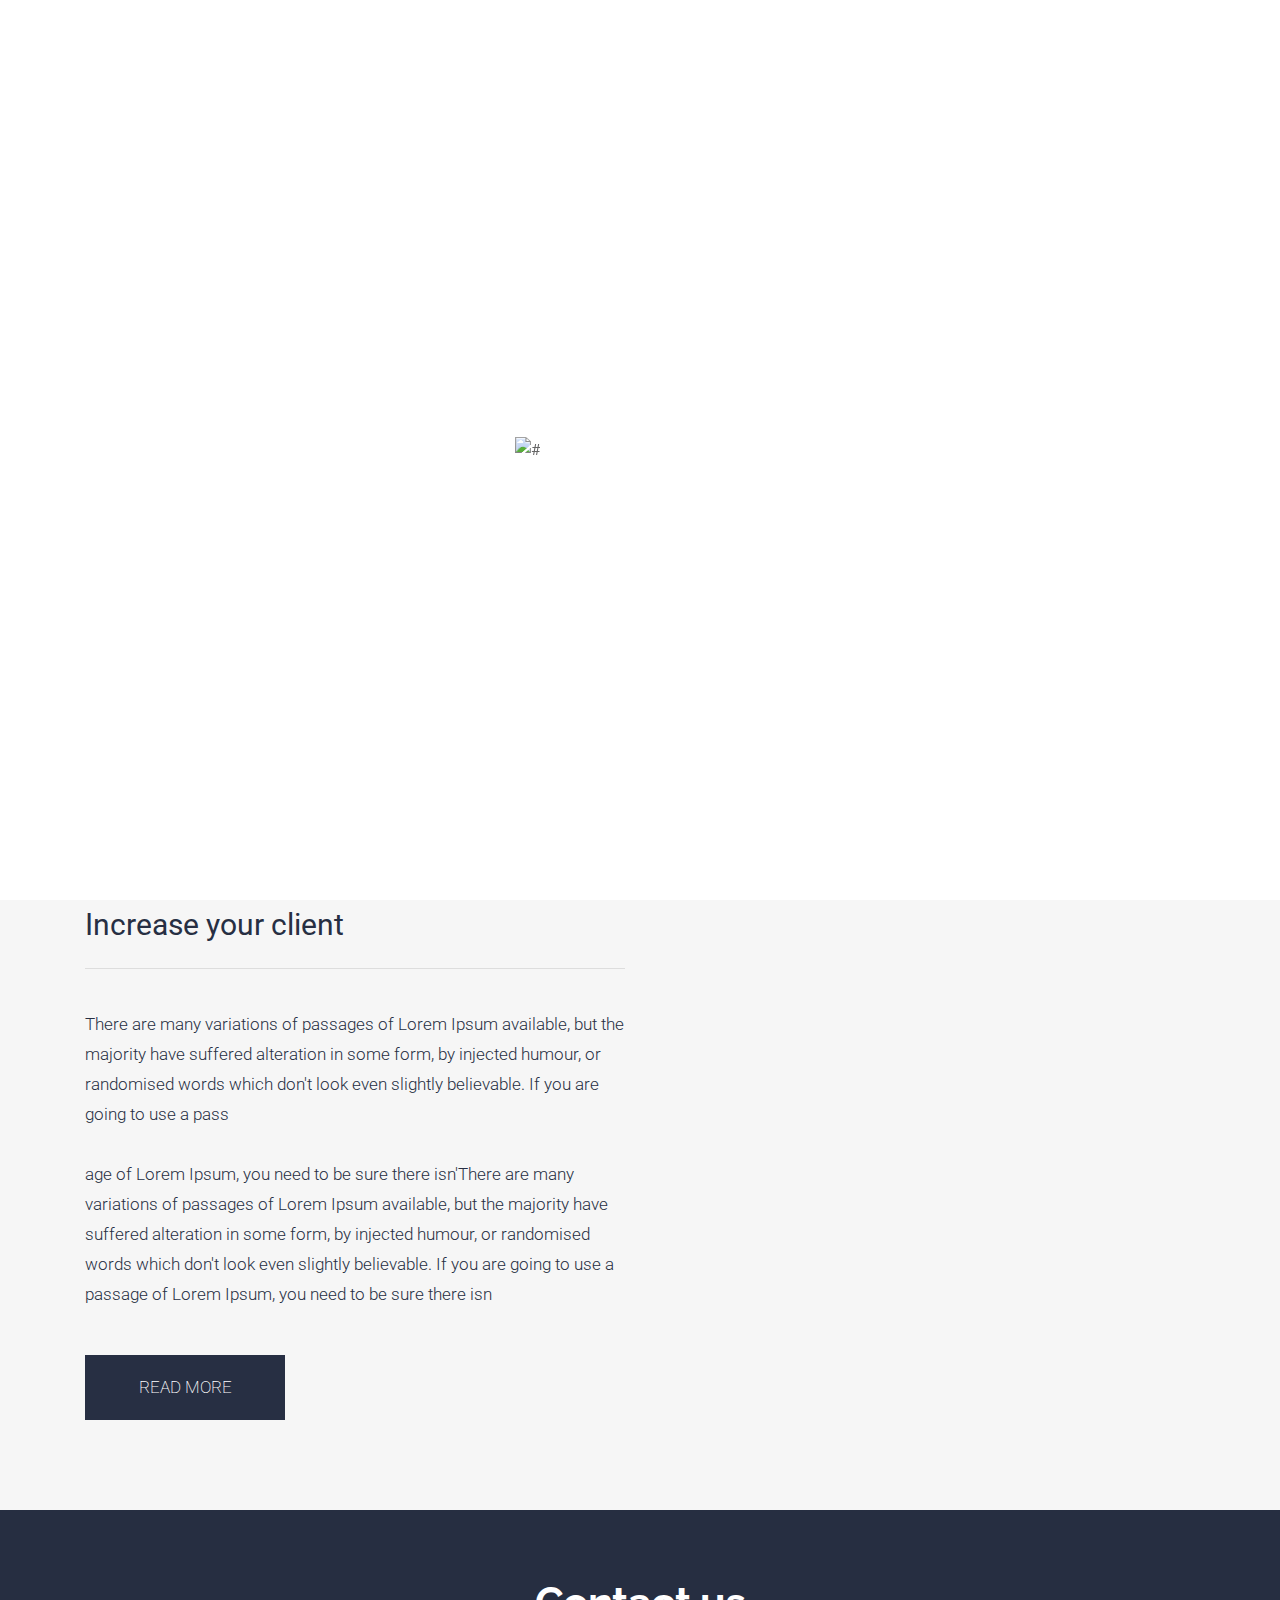
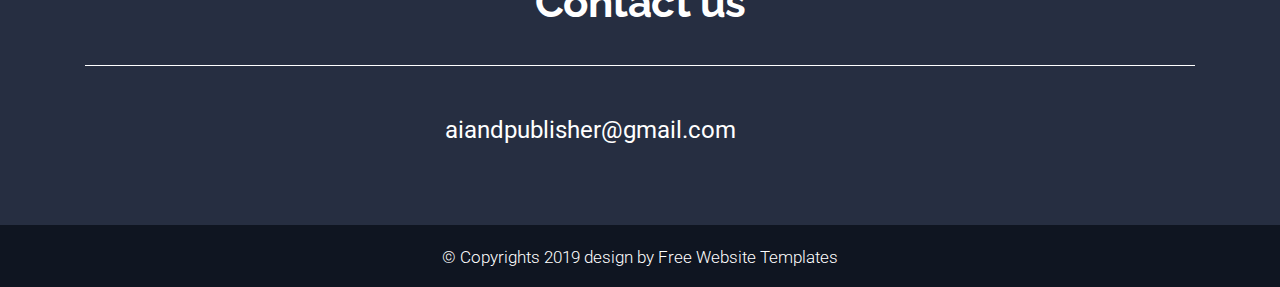
==== about.html @ 1dccbe20 "Update about.html" ====
<!DOCTYPE html>
<html lang="en">
   <!-- Basic -->
   <head>
      <meta charset="utf-8">
      <meta http-equiv="X-UA-Compatible" content="IE=edge">
      <!-- Mobile Metas -->
      <meta name="viewport" content="width=device-width, minimum-scale=1.0, maximum-scale=1.0, user-scalable=no">
      <!-- Site Metas -->
      <title>AI in Publishing - Site Introduction</title>
      <meta name="keywords" content="">
      <meta name="description" content="">
      <meta name="author" content="">
      <!-- Site Icons -->
      <link rel="shortcut icon" href="#" type="image/x-icon" />
      <link rel="apple-touch-icon" href="#" />
      <!-- Bootstrap CSS -->
      <link rel="stylesheet" href="css/bootstrap.min.css" />
      <!-- Pogo Slider CSS -->
      <link rel="stylesheet" href="css/pogo-slider.min.css" />
      <!-- Site CSS -->
      <link rel="stylesheet" href="css/style.css" />
      <!-- Responsive CSS -->
      <link rel="stylesheet" href="css/responsive.css" />
      <!-- Custom CSS -->
      <link rel="stylesheet" href="css/custom.css" />
      <!--[if lt IE 9]>
      <script src="https://oss.maxcdn.com/libs/html5shiv/3.7.0/html5shiv.js"></script>
      <script src="https://oss.maxcdn.com/libs/respond.js/1.4.2/respond.min.js"></script>
      <![endif]-->
   </head>
   <body id="about" class="inner_page" data-spy="scroll" data-target="#navbar-wd" data-offset="98" style="background-color: #d2d2d2">
      <!-- LOADER -->
      <div id="preloader">
         <div class="loader">
            <img src="images/loader.gif" alt="#" />
         </div>
      </div>
      <!-- END LOADER -->
      <div class="wrapper">
      <nav id="sidebar">
         <div class="menu_section">
            <ul>
               <li><a href="index.html">Home</a></li>
               <li><a href="about.html">About</a></li>
               <li><a href="services.html">Case Studies</a></li>
               <li><a href="contact.html">Join us</a></li>
            </ul>
         </div>
      </nav>
      <div id="content">
         <!-- Start header -->
         <header class="top-header">
            <div class="container">
               <div class="row">
                  <div class="col-sm-6">
                     <div class="logo_main">
                        <a href="index.html"><img src="images/main_logo.png" /></a>
                     </div>
                  </div>
                  <div class="col-sm-6">
                     <button type="button" id="sidebarCollapse" class="btn btn-info navbar-btn"><img src="images/menu_icon.png"></button>
                  </div>
               </div>
            </div>
         </header>
         <!-- End header -->
         <!-- Start Banner -->
         <!-- section -->
         <div class="section about_section layout_padding dash_bg">
            <div class="container">
               <div class="row">
                  <div class="col-md-12">
                     <div class="full">
                        <div class="heading_main text_align_center">
                           <h2>What We Do</h2>
                        </div>
                     </div>
                  </div>
               </div>
               <div class="row">
                  <div class="col-xs-6 col-sm-6 col-md-6 col-lg-3">
                     <div class="full feature_box">
                         <div class="full icon">
                            <img class="default-block" src="images/icon_1.png" alt="#" />
                            <img class="default-none" src="images/icon_1w.png" alt="#" />
                         </div>
                         <div class="full">
                            <h4>Link Building</h4>
                         </div>
                         <div class="full">
                           <p>It is a long established fact that a reader will be distracted by the readable content..</p>
                         </div>
                     </div>
                  </div>
                  <div class="col-xs-6 col-sm-6 col-md-6 col-lg-3">
                     <div class="full feature_box">
                         <div class="full icon">
                            <img class="default-block" src="images/icon_2.png" alt="#" />
                            <img class="default-none" src="images/icon_2w.png" alt="#" />
                         </div>
                         <div class="full">
                            <h4>Monthly SEO Task</h4>
                         </div>
                         <div class="full">
                           <p>It is a long established fact that a reader will be distracted by the readable content..</p>
                         </div>
                     </div>
                  </div>
                  <div class="col-xs-6 col-sm-6 col-md-6 col-lg-3">
                     <div class="full feature_box">
                         <div class="full icon">
                            <img class="default-block" src="images/icon_3.png" alt="#" />
                            <img class="default-none" src="images/icon_3w.png" alt="#" />
                         </div>
                         <div class="full">
                            <h4>On Page SEO</h4>
                         </div>
                         <div class="full">
                           <p>It is a long established fact that a reader will be distracted by the readable content..</p>
                         </div>
                     </div>
                  </div>
                  <div class="col-xs-6 col-sm-6 col-md-6 col-lg-3">
                     <div class="full feature_box">
                         <div class="full icon">
                            <img class="default-block" src="images/icon_4.png" alt="#" />
                            <img class="default-none" src="images/icon_4w.png" alt="#" />
                         </div>
                         <div class="full">
                            <h4>Online marketing</h4>
                         </div>
                         <div class="full">
                           <p>It is a long established fact that a reader will be distracted by the readable content..</p>
                         </div>
                     </div>
                  </div>
               </div>
            </div>
         </div>
         <!-- end section -->
         <!-- section -->
         <div class="section about_section layout_padding padding_top_0">
            <div class="container">
               <div class="row">
                  <div class="col-md-12">
                     <div class="full">
                        <div class="heading_main text_align_center">
                           <h2 class="margin-bottom_30"><strong class="small theme_color">Increase your client for</strong><br>Better position of Business</h2>
                        </div>
                     </div>
                  </div>
               </div>
               <div class="row">
                <div class="col-xs-6 col-sm-6 col-md-6 col-lg-6">
                     <div class="full">
                        <div class="heading_small">
                          <h4>Increase your client</h4>
                        </div>
                        <p>There are many variations of passages of Lorem Ipsum available, but the majority have suffered alteration in some form, by injected humour, or randomised words which don't look even slightly believable. If you are going to use a pass<br><br>age of Lorem Ipsum, you need to be sure there isn'There are many variations of passages of Lorem Ipsum available, but the majority have suffered alteration in some form, by injected humour, or randomised words which don't look even slightly believable. If you are going to use a passage of Lorem Ipsum, you need to be sure there isn</p>
                      </div>
                      <div class="full margin-top_30">
                        <a class="readmore_bt" href="about.html">Read More</a>
                      </div>
                  </div>
                  <div class="col-xs-6 col-sm-6 col-md-6 col-lg-6">
                     <div class="full text_align_center">
                        <img class="img-responsive" src="images/f1.png" alt="#" />   
                      </div>
                  </div>
               </div>
            </div>
         </div>
         <!-- end section -->
         <!-- Start Footer -->
         <footer class="footer-box">
            <div class="container">
               <div class="row">
                  <div class="col-md-12">
                      <div class="heading_main text_align_center margin-bottom_30 white_fonts">
                           <h2>Contact us</h2>
                      </div>
                  </div>
                 
               </div>

               <div class="row">
                <div class="col-md-12">
                  <div class="footer_blog_last text_align_center white_fonts">
                              <ul>
                                <li><small>aiandpublisher@gmail.com</small></li>
                                <li><a href="#"><i class="fa fa-twitter"></i></a></li>
                                <li><a href="#"><i class="fa fa-google-plus"></i></a></li>
                                <li><a href="#"><i class="fa fa-linkedin"></i></a></li>
                              </ul>
                          </h3>
                        </div>
                  </div>
               </div>
            </div>
         </footer>
         <!-- End Footer -->
         <div class="footer_bottom">
            <div class="container">
               <div class="row">
                  <div class="col-12">
                     <p class="crp">© Copyrights 2019 design by <a href="https://html.design" title="Free Website Templates">Free Website Templates</a></p>
                  </div>
               </div>
            </div>
         </div>
      </div>
      <a href="#" id="scroll-to-top" class="hvr-radial-out"><i class="fa fa-angle-up"></i></a>
      <!-- ALL JS FILES -->
      <script src="js/jquery.min.js"></script>
      <script src="js/popper.min.js"></script>
      <script src="js/bootstrap.min.js"></script>
      <!-- ALL PLUGINS -->
      <script src="js/jquery.magnific-popup.min.js"></script>
      <script src="js/jquery.pogo-slider.min.js"></script>
      <script src="js/slider-index.js"></script>
      <script src="js/smoothscroll.js"></script>
      <script src="js/form-validator.min.js"></script>
      <script src="js/contact-form-script.js"></script>
      <script src="js/isotope.min.js"></script>
      <script src="js/images-loded.min.js"></script>
      <script src="js/custom.js"></script>
      <!-- End Google Map -->
      <script>
         $(document).ready(function() {
           $('#sidebarCollapse').on('click', function() {
             $('#sidebar, #content').toggleClass('active');
             $('.collapse.in').toggleClass('in');
             $('a[aria-expanded=true]').attr('aria-expanded', 'false');
           });
         });
      </script>
      <!-- google map js -->
      <script src="https://maps.googleapis.com/maps/api/js?key=AIzaSyA8eaHt9Dh5H57Zh0xVTqxVdBFCvFMqFjQ&callback=initMap"></script>
      <!-- end google map js -->
   </body>
</html>
---- css/pogo-slider.min.css ----
.pogoSlider-dir-btn:focus,
.pogoSlider-nav-btn:focus {
	outline: 0
}

.pogoSlider {
	width: 100%;
	height: 0;
	padding-bottom: 50% !important;
	position: relative;
	overflow: hidden
}

#column-left .pogoSlider,
#column-right .pogoSlider,
#content .pogoSlider {
	margin-bottom: 20px
}

.pogoSlider--banner .pogoSlider-slide {
	ms-filter: "progid:DXImageTransform.Microsoft.Alpha(Opacity=100)";
	filter: alpha(opacity=100);
	opacity: 1
}

.pogoSlider-slide {
	width: 100%;
	height: 100%;
	position: absolute;
	background-size: cover;
	-ms-filter: "progid:DXImageTransform.Microsoft.Alpha(Opacity=0)";
	filter: alpha(opacity=0);
	opacity: 0;
	-webkit-perspective: 1300px;
	perspective: 1300px;
	overflow: hidden
}

.pogoSlider-loading {
	position: absolute;
	top: 0;
	left: 0;
	width: 100%;
	height: 100%;
	background: #eaeaea;
	z-index: 11
}

.pogoSlider-loading-icon {
	position: absolute;
	top: 50%;
	margin-top: -18px;
	left: 50%;
	margin-left: -18px;
	width: 36px;
	height: 36px;
	background-image: url([data-uri])
}

.pogoSlider-slide-element {
	-webkit-animation-fill-mode: both;
	animation-fill-mode: both
}

.m-pogoSlider .pogoSlider-slide-element {
	position: absolute;
	margin: 0;
	box-sizing: border-box
}

.pogoSlider-progressBar {
	position: absolute;
	width: 100%;
	height: 5px;
	top: 0;
	left: 0;
	background: #fff;
	-ms-filter: "progid:DXImageTransform.Microsoft.Alpha(Opacity=20)";
	filter: alpha(opacity=20);
	background: rgba(255, 255, 255, .2);
	z-index: 6
}

.pogoSlider-progressBar-duration {
	position: absolute;
	height: 100%;
	left: 0;
	width: 0;
	background: #fff;
	-ms-filter: "progid:DXImageTransform.Microsoft.Alpha(Opacity=40)";
	filter: alpha(opacity=40);
	background: rgba(255, 255, 255, .4)
}

.pogoSlider-dir-btn {
	position: absolute;
	z-index: 10;
	background: 0 0;
	width: 20px;
	height: 20px;
	border-color: #eaeaea;
	border-color: rgba(255, 255, 255, .7);
	border-style: solid;
	-webkit-transform: rotate(45deg);
	-ms-transform: rotate(45deg);
	transform: rotate(45deg);
	cursor: pointer
}

.pogoSlider-dir-btn:hover {
	border-color: #fff
}

.pogoSlider--dirBottomLeft .pogoSlider-dir-btn--prev,
.pogoSlider--dirBottomRight .pogoSlider-dir-btn--prev,
.pogoSlider--dirCenterHorizontal .pogoSlider-dir-btn--prev,
.pogoSlider--dirTopLeft .pogoSlider-dir-btn--prev,
.pogoSlider--dirTopRight .pogoSlider-dir-btn--prev {
	border-width: 0 0 3px 3px
}

.pogoSlider--dirBottomLeft .pogoSlider-dir-btn--next,
.pogoSlider--dirBottomRight .pogoSlider-dir-btn--next,
.pogoSlider--dirCenterHorizontal .pogoSlider-dir-btn--next,
.pogoSlider--dirTopLeft .pogoSlider-dir-btn--next,
.pogoSlider--dirTopRight .pogoSlider-dir-btn--next {
	border-width: 3px 3px 0 0
}

.pogoSlider--dirCenterVertical .pogoSlider-dir-btn--next {
	border-width: 3px 0 0 3px
}

.pogoSlider--dirCenterVertical .pogoSlider-dir-btn--prev {
	border-width: 0 3px 3px 0
}

.pogoSlider--dirCenterVertical .pogoSlider-dir-btn--next,
.pogoSlider--dirTopLeft .pogoSlider-dir-btn,
.pogoSlider--dirTopRight .pogoSlider-dir-btn {
	top: 14px
}

.pogoSlider--dirBottomLeft .pogoSlider-dir-btn--prev,
.pogoSlider--dirCenterHorizontal .pogoSlider-dir-btn--prev,
.pogoSlider--dirTopLeft .pogoSlider-dir-btn--prev {
	left: 14px
}

.pogoSlider--dirBottomLeft .pogoSlider-dir-btn--next,
.pogoSlider--dirTopLeft .pogoSlider-dir-btn--next {
	left: 50px
}

.pogoSlider--dirBottomRight .pogoSlider-dir-btn--prev,
.pogoSlider--dirTopRight .pogoSlider-dir-btn--prev {
	right: 50px
}

.pogoSlider--dirBottomRight .pogoSlider-dir-btn--next,
.pogoSlider--dirCenterHorizontal .pogoSlider-dir-btn--next,
.pogoSlider--dirTopRight .pogoSlider-dir-btn--next {
	right: 14px
}

.pogoSlider--dirBottomLeft .pogoSlider-dir-btn,
.pogoSlider--dirBottomRight .pogoSlider-dir-btn,
.pogoSlider--dirCenterVertical .pogoSlider-dir-btn--prev {
	bottom: 14px
}

.pogoSlider--dirCenterVertical .pogoSlider-dir-btn {
	left: 50%;
	margin-left: -10px
}

.pogoSlider--dirCenterHorizontal .pogoSlider-dir-btn {
	top: 50%;
	margin-top: -10px
}

.pogoSlider-nav {
	position: absolute;
	padding: 0;
	margin: 0;
	z-index: 10
}

.pogoSlider--navBottom .pogoSlider-nav,
.pogoSlider--navTop .pogoSlider-nav {
	left: 50%;
	-webkit-transform: translateX(-50%);
	-ms-transform: translateX(-50%);
	transform: translateX(-50%)
}

.pogoSlider--navTop .pogoSlider-nav {
	top: 10px
}

.pogoSlider--navBottom .pogoSlider-nav {
	bottom: 10px
}

.pogoSlider--navBottom .pogoSlider-nav li,
.pogoSlider--navTop .pogoSlider-nav li {
	display: inline;
	margin: 0 6px
}

.pogoSlider--navLeft .pogoSlider-nav,
.pogoSlider--navRight .pogoSlider-nav {
	top: 50%;
	-webkit-transform: translateY(-50%);
	-ms-transform: translateY(-50%);
	transform: translateY(-50%)
}

.pogoSlider--navLeft .pogoSlider-nav {
	left: 10px
}

.pogoSlider--navRight .pogoSlider-nav {
	right: 10px
}

.pogoSlider--navLeft .pogoSlider-nav li,
.pogoSlider--navRight .pogoSlider-nav li {
	display: block;
	margin: 6px 0
}

.pogoSlider-nav-btn {
	background: #ccc;
	background: rgba(255, 255, 255, .5);
	border: none;
	border-radius: 10px;
	width: 40px;
	height: 10px;
	box-shadow: 0 1px 1px rgba(0, 0, 0, .1);
	cursor: pointer
}

.pogoSlider-nav-btn--selected {
	background: #fff;
	box-shadow: 0 1px 1px rgba(0, 0, 0, .3)
}

.pogoSlider-slide-slice {
	overflow: hidden;
	position: absolute;
	background-size: cover
}

.pogoSlider-slide-slice-inner {
	position: absolute;
	overflow: hidden
}

.pogoSlider-animation-slideDownIn {
	-webkit-animation-name: slideDownIn;
	animation-name: slideDownIn
}

@-webkit-keyframes slideDownIn {
	0% {
		-webkit-transform: translateY(-50px);
		transform: translateY(-50px);
		opacity: 0
	}
	100% {
		-webkit-transform: translateY(0);
		transform: translateY(0);
		opacity: 1
	}
}

@keyframes slideDownIn {
	0% {
		-webkit-transform: translateY(-50px);
		transform: translateY(-50px);
		opacity: 0
	}
	100% {
		-webkit-transform: translateY(0);
		transform: translateY(0);
		opacity: 1
	}
}

.pogoSlider-animation-slideDownOut {
	-webkit-animation-name: slideDownOut;
	animation-name: slideDownOut
}

@-webkit-keyframes slideDownOut {
	0% {
		-webkit-transform: translateY(0);
		transform: translateY(0);
		opacity: 1
	}
	100% {
		-webkit-transform: translateY(50px);
		transform: translateY(50px);
		opacity: 0
	}
}

@keyframes slideDownOut {
	0% {
		-webkit-transform: translateY(0);
		transform: translateY(0);
		opacity: 1
	}
	100% {
		-webkit-transform: translateY(50px);
		transform: translateY(50px);
		opacity: 0
	}
}

.pogoSlider-animation-slideUpIn {
	-webkit-animation-name: slideUpIn;
	animation-name: slideUpIn
}

@-webkit-keyframes slideUpIn {
	0% {
		-webkit-transform: translateY(50px);
		transform: translateY(50px);
		opacity: 0
	}
	100% {
		-webkit-transform: translateY(0);
		transform: translateY(0);
		opacity: 1
	}
}

@keyframes slideUpIn {
	0% {
		-webkit-transform: translateY(50px);
		transform: translateY(50px);
		opacity: 0
	}
	100% {
		-webkit-transform: translateY(0);
		transform: translateY(0);
		opacity: 1
	}
}

.pogoSlider-animation-slideUpOut {
	-webkit-animation-name: slideUpOut;
	animation-name: slideUpOut
}

@-webkit-keyframes slideUpOut {
	0% {
		-webkit-transform: translateY(0);
		transform: translateY(0);
		opacity: 1
	}
	100% {
		-webkit-transform: translateY(50px);
		transform: translateY(50px);
		opacity: 0
	}
}

@keyframes slideUpOut {
	0% {
		-webkit-transform: translateY(0);
		transform: translateY(0);
		opacity: 1
	}
	100% {
		-webkit-transform: translateY(50px);
		transform: translateY(50px);
		opacity: 0
	}
}

.pogoSlider-animation-slideRightIn {
	-webkit-animation-name: slideRightIn;
	animation-name: slideRightIn
}

.pogoSlider-animation-slideRightOut {
	-webkit-animation-name: slideRightOut;
	animation-name: slideRightOut
}

@-webkit-keyframes slideRightIn {
	0% {
		-webkit-transform: translateX(-50px);
		transform: translateX(-50px);
		opacity: 0
	}
	100% {
		-webkit-transform: translateX(0);
		transform: translateX(0);
		opacity: 1
	}
}

@keyframes slideRightIn {
	0% {
		-webkit-transform: translateX(-50px);
		transform: translateX(-50px);
		opacity: 0
	}
	100% {
		-webkit-transform: translateX(0);
		transform: translateX(0);
		opacity: 1
	}
}

@-webkit-keyframes slideRightOut {
	0% {
		-webkit-transform: translateX(0);
		transform: translateX(0);
		opacity: 1
	}
	100% {
		-webkit-transform: translateX(50px);
		transform: translateX(50px);
		opacity: 0
	}
}

@keyframes slideRightOut {
	0% {
		-webkit-transform: translateX(0);
		transform: translateX(0);
		opacity: 1
	}
	100% {
		-webkit-transform: translateX(50px);
		transform: translateX(50px);
		opacity: 0
	}
}

.pogoSlider-animation-slideLeftIn {
	-webkit-animation-name: slideLeftIn;
	animation-name: slideLeftIn
}

.pogoSlider-animation-slideLeftOut {
	-webkit-animation-name: slideLeftOut;
	animation-name: slideLeftOut
}

@-webkit-keyframes slideLeftIn {
	0% {
		-webkit-transform: translateX(50px);
		transform: translateX(50px);
		opacity: 0
	}
	100% {
		-webkit-transform: translateX(0);
		transform: translateX(0);
		opacity: 1
	}
}

@keyframes slideLeftIn {
	0% {
		-webkit-transform: translateX(50px);
		transform: translateX(50px);
		opacity: 0
	}
	100% {
		-webkit-transform: translateX(0);
		transform: translateX(0);
		opacity: 1
	}
}

@-webkit-keyframes slideLeftOut {
	0% {
		-webkit-transform: translateX(0);
		transform: translateX(0);
		opacity: 1
	}
	100% {
		-webkit-transform: translateX(-50px);
		transform: translateX(-50px);
		opacity: 0
	}
}

@keyframes slideLeftOut {
	0% {
		-webkit-transform: translateX(0);
		transform: translateX(0);
		opacity: 1
	}
	100% {
		-webkit-transform: translateX(-50px);
		transform: translateX(-50px);
		opacity: 0
	}
}

.pogoSlider-animation-expandIn {
	-webkit-animation-name: expandIn;
	animation-name: expandIn
}

.pogoSlider-animation-expandOut {
	-webkit-animation-name: expandOut;
	animation-name: expandOut
}

@-webkit-keyframes expandIn {
	0% {
		-webkit-transform: scale(.7);
		transform: scale(.7);
		opacity: 0
	}
	100% {
		-webkit-transform: scale(1);
		transform: scale(1);
		opacity: 1
	}
}

@keyframes expandIn {
	0% {
		-webkit-transform: scale(.7);
		transform: scale(.7);
		opacity: 0
	}
	100% {
		-webkit-transform: scale(1);
		transform: scale(1);
		opacity: 1
	}
}

@-webkit-keyframes expandOut {
	0% {
		-webkit-transform: scale(1);
		transform: scale(1);
		opacity: 1
	}
	100% {
		-webkit-transform: scale(1.5);
		transform: scale(1.5);
		opacity: 0
	}
}

@keyframes expandOut {
	0% {
		-webkit-transform: scale(1);
		transform: scale(1);
		opacity: 1
	}
	100% {
		-webkit-transform: scale(1.5);
		transform: scale(1.5);
		opacity: 0
	}
}

.pogoSlider-animation-contractIn {
	-webkit-animation-name: contractIn;
	animation-name: contractIn
}

.pogoSlider-animation-contractOut {
	-webkit-animation-name: contractOut;
	animation-name: contractOut
}

@-webkit-keyframes contractIn {
	0% {
		-webkit-transform: scale(2);
		transform: scale(2);
		opacity: 0
	}
	100% {
		-webkit-transform: scale(1);
		transform: scale(1);
		opacity: 1
	}
}

@keyframes contractIn {
	0% {
		-webkit-transform: scale(2);
		transform: scale(2);
		opacity: 0
	}
	100% {
		-webkit-transform: scale(1);
		transform: scale(1);
		opacity: 1
	}
}

@-webkit-keyframes contractOut {
	0% {
		-webkit-transform: scale(1);
		transform: scale(1);
		opacity: 1
	}
	100% {
		-webkit-transform: scale(.5);
		transform: scale(.5);
		opacity: 0
	}
}

@keyframes contractOut {
	0% {
		-webkit-transform: scale(1);
		transform: scale(1);
		opacity: 1
	}
	100% {
		-webkit-transform: scale(.5);
		transform: scale(.5);
		opacity: 0
	}
}

.pogoSlider-animation-spinIn {
	-webkit-animation-name: spinIn;
	animation-name: spinIn
}

.pogoSlider-animation-spinOut {
	-webkit-animation-name: spinOut;
	animation-name: spinOut
}

@-webkit-keyframes spinIn {
	0% {
		-webkit-backface-visibility: hidden;
		backface-visibility: hidden;
		-webkit-transform: scale(0)rotate(720deg);
		transform: scale(0)rotate(720deg)
	}
	100% {
		-webkit-backface-visibility: hidden;
		backface-visibility: hidden;
		-webkit-transform: scale(1)rotate(0);
		transform: scale(1)rotate(0)
	}
}

@keyframes spinIn {
	0% {
		-webkit-backface-visibility: hidden;
		backface-visibility: hidden;
		-webkit-transform: scale(0)rotate(720deg);
		transform: scale(0)rotate(720deg)
	}
	100% {
		-webkit-backface-visibility: hidden;
		backface-visibility: hidden;
		-webkit-transform: scale(1)rotate(0);
		transform: scale(1)rotate(0)
	}
}

@-webkit-keyframes spinOut {
	0% {
		-webkit-backface-visibility: hidden;
		backface-visibility: hidden;
		-webkit-transform: scale(1)rotate(0);
		transform: scale(1)rotate(0)
	}
	100% {
		-webkit-backface-visibility: hidden;
		backface-visibility: hidden;
		-webkit-transform: scale(0)rotate(720deg);
		transform: scale(0)rotate(720deg)
	}
}

@keyframes spinOut {
	0% {
		-webkit-backface-visibility: hidden;
		backface-visibility: hidden;
		-webkit-transform: scale(1)rotate(0);
		transform: scale(1)rotate(0)
	}
	100% {
		-webkit-backface-visibility: hidden;
		backface-visibility: hidden;
		-webkit-transform: scale(0)rotate(720deg);
		transform: scale(0)rotate(720deg)
	}
}

.pogoSlider-animation-sideFallIn {
	-webkit-transform-style: preserve-3d;
	transform-style: preserve-3d;
	-webkit-animation-name: sideFallIn;
	animation-name: sideFallIn
}

.pogoSlider-animation-sideFallOut {
	-webkit-transform-style: preserve-3d;
	transform-style: preserve-3d;
	-webkit-animation-name: sideFallOut;
	animation-name: sideFallOut
}

@-webkit-keyframes sideFallIn {
	0% {
		-webkit-transform: translate(30%)translateZ(600px)rotate(10deg);
		transform: translate(30%)translateZ(600px)rotate(10deg);
		opacity: 0
	}
	100% {
		-webkit-transform: translate(0)translateZ(0)rotate(0);
		transform: translate(0)translateZ(0)rotate(0);
		opacity: 1
	}
}

@keyframes sideFallIn {
	0% {
		-webkit-transform: translate(30%)translateZ(600px)rotate(10deg);
		transform: translate(30%)translateZ(600px)rotate(10deg);
		opacity: 0
	}
	100% {
		-webkit-transform: translate(0)translateZ(0)rotate(0);
		transform: translate(0)translateZ(0)rotate(0);
		opacity: 1
	}
}

@-webkit-keyframes sideFallOut {
	0% {
		-webkit-transform: translate(0)translateZ(0)rotate(0);
		transform: translate(0)translateZ(0)rotate(0);
		opacity: 1
	}
	100% {
		-webkit-transform: translate(30%)translateZ(600px)rotate(10deg);
		transform: translate(30%)translateZ(600px)rotate(10deg);
		opacity: 0
	}
}

@keyframes sideFallOut {
	0% {
		-webkit-transform: translate(0)translateZ(0)rotate(0);
		transform: translate(0)translateZ(0)rotate(0);
		opacity: 1
	}
	100% {
		-webkit-transform: translate(30%)translateZ(600px)rotate(10deg);
		transform: translate(30%)translateZ(600px)rotate(10deg);
		opacity: 0
	}
}

.pogoSlider-animation-horizontal3DFlipIn {
	-webkit-transform-style: preserve-3d;
	transform-style: preserve-3d;
	-webkit-animation-name: horizontal3DFlipIn;
	animation-name: horizontal3DFlipIn
}

.pogoSlider-animation-horizontal3DFlipOut {
	-webkit-transform-style: preserve-3d;
	transform-style: preserve-3d;
	-webkit-animation-name: horizontal3DFlipOut;
	animation-name: horizontal3DFlipOut
}

@-webkit-keyframes horizontal3DFlipIn {
	0% {
		-webkit-transform: rotateY(-70deg);
		transform: rotateY(-70deg);
		opacity: 0
	}
	100% {
		-webkit-transform: rotateY(0);
		transform: rotateY(0);
		opacity: 1
	}
}

@keyframes horizontal3DFlipIn {
	0% {
		-webkit-transform: rotateY(-70deg);
		transform: rotateY(-70deg);
		opacity: 0
	}
	100% {
		-webkit-transform: rotateY(0);
		transform: rotateY(0);
		opacity: 1
	}
}

@-webkit-keyframes horizontal3DFlipOut {
	0% {
		-webkit-transform: rotateY(0);
		transform: rotateY(0);
		opacity: 1
	}
	100% {
		-webkit-transform: rotateY(-70deg);
		transform: rotateY(-70deg);
		opacity: 0
	}
}

@keyframes horizontal3DFlipOut {
	0% {
		-webkit-transform: rotateY(0);
		transform: rotateY(0);
		opacity: 1
	}
	100% {
		-webkit-transform: rotateY(-70deg);
		transform: rotateY(-70deg);
		opacity: 0
	}
}

.pogoSlider-animation-vertical3DFlipIn {
	-webkit-transform-style: preserve-3d;
	transform-style: preserve-3d;
	-webkit-animation-name: vertical3DFlipIn;
	animation-name: vertical3DFlipIn
}

.pogoSlider-animation-vertical3DFlipOut {
	-webkit-transform-style: preserve-3d;
	transform-style: preserve-3d;
	-webkit-animation-name: vertical3DFlipOut;
	animation-name: vertical3DFlipOut
}

@-webkit-keyframes vertical3DFlipIn {
	0% {
		-webkit-transform: rotateX(-70deg);
		transform: rotateX(-70deg);
		opacity: 0
	}
	100% {
		-webkit-transform: rotateX(0);
		transform: rotateX(0);
		opacity: 1
	}
}

@keyframes vertical3DFlipIn {
	0% {
		-webkit-transform: rotateX(-70deg);
		transform: rotateX(-70deg);
		opacity: 0
	}
	100% {
		-webkit-transform: rotateX(0);
		transform: rotateX(0);
		opacity: 1
	}
}

@-webkit-keyframes vertical3DFlipOut {
	0% {
		-webkit-transform: rotateX(0);
		transform: rotateX(0);
		opacity: 1
	}
	100% {
		-webkit-transform: rotateX(-70deg);
		transform: rotateX(-70deg);
		opacity: 0
	}
}

@keyframes vertical3DFlipOut {
	0% {
		-webkit-transform: rotateX(0);
		transform: rotateX(0);
		opacity: 1
	}
	100% {
		-webkit-transform: rotateX(-70deg);
		transform: rotateX(-70deg);
		opacity: 0
	}
}

.pogoSlider-animation-3DPivotIn {
	-webkit-transform-style: preserve-3d;
	transform-style: preserve-3d;
	-webkit-animation-name: pivotIn;
	animation-name: pivotIn
}

.pogoSlider-animation-3DPivotOut {
	-webkit-transform-style: preserve-3d;
	transform-style: preserve-3d;
	-webkit-animation-name: pivotOut;
	animation-name: pivotOut
}

@-webkit-keyframes pivotIn {
	0% {
		-webkit-transform: rotateX(-60deg);
		transform: rotateX(-60deg);
		-webkit-transform-origin: 50% 0;
		transform-origin: 50% 0;
		opacity: 0
	}
	100% {
		-webkit-transform: rotateX(0);
		transform: rotateX(0);
		-webkit-transform-origin: 0 0;
		transform-origin: 0 0;
		opacity: 1
	}
}

@keyframes pivotIn {
	0% {
		-webkit-transform: rotateX(-60deg);
		transform: rotateX(-60deg);
		-webkit-transform-origin: 50% 0;
		transform-origin: 50% 0;
		opacity: 0
	}
	100% {
		-webkit-transform: rotateX(0);
		transform: rotateX(0);
		-webkit-transform-origin: 0 0;
		transform-origin: 0 0;
		opacity: 1
	}
}

@-webkit-keyframes pivotOut {
	0% {
		-webkit-transform: rotateX(0);
		transform: rotateX(0);
		-webkit-transform-origin: 0 0;
		transform-origin: 0 0;
		opacity: 1
	}
	100% {
		-webkit-transform: rotateX(-60deg);
		transform: rotateX(-60deg);
		-webkit-transform-origin: 50% 0;
		transform-origin: 50% 0;
		opacity: 0
	}
}

@keyframes pivotOut {
	0% {
		-webkit-transform: rotateX(0);
		transform: rotateX(0);
		-webkit-transform-origin: 0 0;
		transform-origin: 0 0;
		opacity: 1
	}
	100% {
		-webkit-transform: rotateX(-60deg);
		transform: rotateX(-60deg);
		-webkit-transform-origin: 50% 0;
		transform-origin: 50% 0;
		opacity: 0
	}
}

.pogoSlider-animation-rollLeftIn {
	-webkit-animation-name: rollLeftIn;
	animation-name: rollLeftIn
}

.pogoSlider-animation-rollLeftOut {
	-webkit-animation-name: rollLeftOut;
	animation-name: rollLeftOut
}

@-webkit-keyframes rollLeftIn {
	0% {
		opacity: 0;
		-webkit-transform: translateX(100%)rotate(120deg);
		transform: translateX(100%)rotate(120deg)
	}
	100% {
		opacity: 1;
		-webkit-transform: translateX(0)rotate(0);
		transform: translateX(0)rotate(0)
	}
}

@keyframes rollLeftIn {
	0% {
		opacity: 0;
		-webkit-transform: translateX(100%)rotate(120deg);
		transform: translateX(100%)rotate(120deg)
	}
	100% {
		opacity: 1;
		-webkit-transform: translateX(0)rotate(0);
		transform: translateX(0)rotate(0)
	}
}

@-webkit-keyframes rollLeftOut {
	0% {
		opacity: 1;
		-webkit-transform: translateX(0)rotate(0);
		transform: translateX(0)rotate(0)
	}
	100% {
		opacity: 0;
		-webkit-transform: translateX(-100%)rotate(-120deg);
		transform: translateX(-100%)rotate(-120deg)
	}
}

@keyframes rollLeftOut {
	0% {
		opacity: 1;
		-webkit-transform: translateX(0)rotate(0);
		transform: translateX(0)rotate(0)
	}
	100% {
		opacity: 0;
		-webkit-transform: translateX(-100%)rotate(-120deg);
		transform: translateX(-100%)rotate(-120deg)
	}
}

.pogoSlider-animation-rollRightIn {
	-webkit-animation-name: rollRightIn;
	animation-name: rollRightIn
}

.pogoSlider-animation-rollRightOut {
	-webkit-animation-name: rollRightOut;
	animation-name: rollRightOut
}

@-webkit-keyframes rollRightIn {
	0% {
		opacity: 0;
		-webkit-transform: translateX(-100%)rotate(-120deg);
		transform: translateX(-100%)rotate(-120deg)
	}
	100% {
		opacity: 1;
		-webkit-transform: translateX(0)rotate(0);
		transform: translateX(0)rotate(0)
	}
}

@keyframes rollRightIn {
	0% {
		opacity: 0;
		-webkit-transform: translateX(-100%)rotate(-120deg);
		transform: translateX(-100%)rotate(-120deg)
	}
	100% {
		opacity: 1;
		-webkit-transform: translateX(0)rotate(0);
		transform: translateX(0)rotate(0)
	}
}

@-webkit-keyframes rollRightOut {
	0% {
		opacity: 1;
		-webkit-transform: translateX(0)rotate(0);
		transform: translateX(0)rotate(0)
	}
	100% {
		opacity: 0;
		-webkit-transform: translateX(100%)rotate(120deg);
		transform: translateX(100%)rotate(120deg)
	}
}

@keyframes rollRightOut {
	0% {
		opacity: 1;
		-webkit-transform: translateX(0)rotate(0);
		transform: translateX(0)rotate(0)
	}
	100% {
		opacity: 0;
		-webkit-transform: translateX(100%)rotate(120deg);
		transform: translateX(100%)rotate(120deg)
	}
}

.pogoSlider-animation-glideLeftIn {
	-webkit-animation-name: glideLeftIn;
	animation-name: glideLeftIn;
	-webkit-animation-timing-function: ease-out;
	animation-timing-function: ease-out
}

.pogoSlider-animation-glideLeftOut {
	-webkit-animation-name: glideLeftOut;
	animation-name: glideLeftOut;
	-webkit-animation-timing-function: ease-in;
	animation-timing-function: ease-in
}

@-webkit-keyframes glideLeftIn {
	0% {
		-webkit-transform: translateX(100%)skewX(-30deg);
		transform: translateX(100%)skewX(-30deg);
		opacity: 0
	}
	60% {
		-webkit-transform: translateX(-20%)skewX(30deg);
		transform: translateX(-20%)skewX(30deg);
		opacity: 1
	}
	80% {
		-webkit-transform: translateX(0)skewX(-15deg);
		transform: translateX(0)skewX(-15deg);
		opacity: 1
	}
	100% {
		-webkit-transform: translateX(0)skewX(0);
		transform: translateX(0)skewX(0);
		opacity: 1
	}
}

@keyframes glideLeftIn {
	0% {
		-webkit-transform: translateX(100%)skewX(-30deg);
		transform: translateX(100%)skewX(-30deg);
		opacity: 0
	}
	60% {
		-webkit-transform: translateX(-20%)skewX(30deg);
		transform: translateX(-20%)skewX(30deg);
		opacity: 1
	}
	80% {
		-webkit-transform: translateX(0)skewX(-15deg);
		transform: translateX(0)skewX(-15deg);
		opacity: 1
	}
	100% {
		-webkit-transform: translateX(0)skewX(0);
		transform: translateX(0)skewX(0);
		opacity: 1
	}
}

@-webkit-keyframes glideLeftOut {
	0% {
		-webkit-transform: translateX(0)skewX(0);
		transform: translateX(0)skewX(0);
		opacity: 1
	}
	100% {
		-webkit-transform: translateX(-100%)skewX(30deg);
		transform: translateX(-100%)skewX(30deg);
		opacity: 0
	}
}

@keyframes glideLeftOut {
	0% {
		-webkit-transform: translateX(0)skewX(0);
		transform: translateX(0)skewX(0);
		opacity: 1
	}
	100% {
		-webkit-transform: translateX(-100%)skewX(30deg);
		transform: translateX(-100%)skewX(30deg);
		opacity: 0
	}
}

.pogoSlider-animation-glideRightIn {
	-webkit-animation-name: glideRightIn;
	animation-name: glideRightIn;
	-webkit-animation-timing-function: ease-out;
	animation-timing-function: ease-out
}

.pogoSlider-animation-glideRightOut {
	-webkit-animation-name: glideRightOut;
	animation-name: glideRightOut;
	-webkit-animation-timing-function: ease-in;
	animation-timing-function: ease-in
}

@-webkit-keyframes glideRightIn {
	0% {
		-webkit-transform: translateX(-100%)skewX(30deg);
		transform: translateX(-100%)skewX(30deg);
		opacity: 0
	}
	60% {
		-webkit-transform: translateX(20%)skewX(-30deg);
		transform: translateX(20%)skewX(-30deg);
		opacity: 1
	}
	80% {
		-webkit-transform: translateX(0)skewX(15deg);
		transform: translateX(0)skewX(15deg);
		opacity: 1
	}
	100% {
		-webkit-transform: translateX(0)skewX(0);
		transform: translateX(0)skewX(0);
		opacity: 1
	}
}

@keyframes glideRightIn {
	0% {
		-webkit-transform: translateX(-100%)skewX(30deg);
		transform: translateX(-100%)skewX(30deg);
		opacity: 0
	}
	60% {
		-webkit-transform: translateX(20%)skewX(-30deg);
		transform: translateX(20%)skewX(-30deg);
		opacity: 1
	}
	80% {
		-webkit-transform: translateX(0)skewX(15deg);
		transform: translateX(0)skewX(15deg);
		opacity: 1
	}
	100% {
		-webkit-transform: translateX(0)skewX(0);
		transform: translateX(0)skewX(0);
		opacity: 1
	}
}

@-webkit-keyframes glideRightOut {
	0% {
		-webkit-transform: translateX(0)skewX(0);
		transform: translateX(0)skewX(0);
		opacity: 1
	}
	100% {
		-webkit-transform: translateX(100%)skewX(-30deg);
		transform: translateX(100%)skewX(-30deg);
		opacity: 0
	}
}

@keyframes glideRightOut {
	0% {
		-webkit-transform: translateX(0)skewX(0);
		transform: translateX(0)skewX(0);
		opacity: 1
	}
	100% {
		-webkit-transform: translateX(100%)skewX(-30deg);
		transform: translateX(100%)skewX(-30deg);
		opacity: 0
	}
}

.pogoSlider-animation-flipXIn {
	-webkit-backface-visibility: visible!important;
	backface-visibility: visible!important;
	-webkit-animation-name: flipXIn;
	animation-name: flipXIn
}

.pogoSlider-animation-flipXOut {
	-webkit-animation-name: flipXOut;
	animation-name: flipXOut;
	-webkit-backface-visibility: visible!important;
	backface-visibility: visible!important
}

@-webkit-keyframes flipXIn {
	0% {
		-webkit-transform: perspective(400px)rotateX(90deg);
		transform: perspective(400px)rotateX(90deg);
		opacity: 0
	}
	40% {
		-webkit-transform: perspective(400px)rotateX(-10deg);
		transform: perspective(400px)rotateX(-10deg)
	}
	70% {
		-webkit-transform: perspective(400px)rotateX(10deg);
		transform: perspective(400px)rotateX(10deg)
	}
	100% {
		-webkit-transform: perspective(400px)rotateX(0);
		transform: perspective(400px)rotateX(0);
		opacity: 1
	}
}

@keyframes flipXIn {
	0% {
		-webkit-transform: perspective(400px)rotateX(90deg);
		transform: perspective(400px)rotateX(90deg);
		opacity: 0
	}
	40% {
		-webkit-transform: perspective(400px)rotateX(-10deg);
		transform: perspective(400px)rotateX(-10deg)
	}
	70% {
		-webkit-transform: perspective(400px)rotateX(10deg);
		transform: perspective(400px)rotateX(10deg)
	}
	100% {
		-webkit-transform: perspective(400px)rotateX(0);
		transform: perspective(400px)rotateX(0);
		opacity: 1
	}
}

@-webkit-keyframes flipXOut {
	0% {
		-webkit-transform: perspective(400px)rotateX(0);
		transform: perspective(400px)rotateX(0);
		opacity: 1
	}
	100% {
		-webkit-transform: perspective(400px)rotateX(90deg);
		transform: perspective(400px)rotateX(90deg);
		opacity: 0
	}
}

@keyframes flipXOut {
	0% {
		-webkit-transform: perspective(400px)rotateX(0);
		transform: perspective(400px)rotateX(0);
		opacity: 1
	}
	100% {
		-webkit-transform: perspective(400px)rotateX(90deg);
		transform: perspective(400px)rotateX(90deg);
		opacity: 0
	}
}

.pogoSlider-animation-flipYIn {
	-webkit-backface-visibility: visible!important;
	backface-visibility: visible!important;
	-webkit-animation-name: flipYIn;
	animation-name: flipYIn
}

.pogoSlider-animation-flipYOut {
	-webkit-backface-visibility: visible!important;
	backface-visibility: visible!important;
	-webkit-animation-name: flipYOut;
	animation-name: flipYOut
}

@-webkit-keyframes flipYIn {
	0% {
		-webkit-transform: perspective(400px)rotateY(90deg);
		transform: perspective(400px)rotateY(90deg);
		opacity: 0
	}
	40% {
		-webkit-transform: perspective(400px)rotateY(-10deg);
		transform: perspective(400px)rotateY(-10deg)
	}
	70% {
		-webkit-transform: perspective(400px)rotateY(10deg);
		transform: perspective(400px)rotateY(10deg)
	}
	100% {
		-webkit-transform: perspective(400px)rotateY(0);
		transform: perspective(400px)rotateY(0);
		opacity: 1
	}
}

@keyframes flipYIn {
	0% {
		-webkit-transform: perspective(400px)rotateY(90deg);
		transform: perspective(400px)rotateY(90deg);
		opacity: 0
	}
	40% {
		-webkit-transform: perspective(400px)rotateY(-10deg);
		transform: perspective(400px)rotateY(-10deg)
	}
	70% {
		-webkit-transform: perspective(400px)rotateY(10deg);
		transform: perspective(400px)rotateY(10deg)
	}
	100% {
		-webkit-transform: perspective(400px)rotateY(0);
		transform: perspective(400px)rotateY(0);
		opacity: 1
	}
}

@-webkit-keyframes flipYOut {
	0% {
		-webkit-transform: perspective(400px)rotateY(0);
		transform: perspective(400px)rotateY(0);
		opacity: 1
	}
	100% {
		-webkit-transform: perspective(400px)rotateY(90deg);
		transform: perspective(400px)rotateY(90deg);
		opacity: 0
	}
}

@keyframes flipYOut {
	0% {
		-webkit-transform: perspective(400px)rotateY(0);
		transform: perspective(400px)rotateY(0);
		opacity: 1
	}
	100% {
		-webkit-transform: perspective(400px)rotateY(90deg);
		transform: perspective(400px)rotateY(90deg);
		opacity: 0
	}
}

.pogoSlider-animation-foldInLeft {
	-webkit-animation-name: foldInLeft;
	animation-name: foldInLeft;
	-webkit-animation-fill-mode: forwards;
	animation-fill-mode: forwards;
	-webkit-backface-visibility: hidden;
	backface-visibility: hidden;
	-webkit-transform-origin: 0 0 0;
	-ms-transform-origin: 0 0 0;
	transform-origin: 0 0 0;
	-webkit-transform-style: preserve-3d;
	transform-style: preserve-3d
}

@-webkit-keyframes foldInLeft {
	0% {
		-webkit-transform: rotateY(0);
		transform: rotateY(0)
	}
	100% {
		-webkit-transform: rotateY(-180deg);
		transform: rotateY(-180deg)
	}
}

@keyframes foldInLeft {
	0% {
		-webkit-transform: rotateY(0);
		transform: rotateY(0)
	}
	100% {
		-webkit-transform: rotateY(-180deg);
		transform: rotateY(-180deg)
	}
}

.pogoSlider-animation-foldOutLeft {
	-webkit-animation-name: foldOutLeft;
	animation-name: foldOutLeft;
	-webkit-animation-fill-mode: forwards;
	animation-fill-mode: forwards;
	-webkit-backface-visibility: hidden;
	backface-visibility: hidden;
	-webkit-transform-origin: 100% 100% 0;
	-ms-transform-origin: 100% 100% 0;
	transform-origin: 100% 100% 0;
	-webkit-transform-style: preserve-3d;
	transform-style: preserve-3d
}

@-webkit-keyframes foldOutLeft {
	0% {
		-webkit-transform: rotateY(180deg);
		transform: rotateY(180deg)
	}
	100% {
		-webkit-transform: rotateY(0);
		transform: rotateY(0)
	}
}

@keyframes foldOutLeft {
	0% {
		-webkit-transform: rotateY(180deg);
		transform: rotateY(180deg)
	}
	100% {
		-webkit-transform: rotateY(0);
		transform: rotateY(0)
	}
}

.pogoSlider-animation-foldInRight {
	-webkit-animation-name: foldInRight;
	animation-name: foldInRight;
	-webkit-animation-fill-mode: forwards;
	animation-fill-mode: forwards;
	-webkit-backface-visibility: hidden;
	backface-visibility: hidden;
	-webkit-transform-origin: 100% 100% 0;
	-ms-transform-origin: 100% 100% 0;
	transform-origin: 100% 100% 0;
	-webkit-transform-style: preserve-3d;
	transform-style: preserve-3d
}

@-webkit-keyframes foldInRight {
	0% {
		-webkit-transform: rotateY(0);
		transform: rotateY(0)
	}
	100% {
		-webkit-transform: rotateY(180deg);
		transform: rotateY(180deg)
	}
}

@keyframes foldInRight {
	0% {
		-webkit-transform: rotateY(0);
		transform: rotateY(0)
	}
	100% {
		-webkit-transform: rotateY(180deg);
		transform: rotateY(180deg)
	}
}

.pogoSlider-animation-foldOutRight {
	-webkit-animation-name: foldOutRight;
	animation-name: foldOutRight;
	-webkit-animation-fill-mode: forwards;
	animation-fill-mode: forwards;
	-webkit-backface-visibility: hidden;
	backface-visibility: hidden;
	-webkit-transform-origin: 0 0 0;
	-ms-transform-origin: 0 0 0;
	transform-origin: 0 0 0;
	-webkit-transform-style: preserve-3d;
	transform-style: preserve-3d
}

@-webkit-keyframes foldOutRight {
	0% {
		-webkit-transform: rotateY(-180deg);
		transform: rotateY(-180deg)
	}
	100% {
		-webkit-transform: rotateY(0);
		transform: rotateY(0)
	}
}

@keyframes foldOutRight {
	0% {
		-webkit-transform: rotateY(-180deg);
		transform: rotateY(-180deg)
	}
	100% {
		-webkit-transform: rotateY(0);
		transform: rotateY(0)
	}
}

.pogoSlider-animation-expandReveal {
	-webkit-animation-name: expandReveal;
	animation-name: expandReveal;
	-webkit-animation-fill-mode: forwards;
	animation-fill-mode: forwards
}

@-webkit-keyframes expandReveal {
	0% {
		-webkit-transform: scale(1);
		transform: scale(1);
		opacity: 1
	}
	100% {
		-webkit-transform: scale(1.3);
		transform: scale(1.3);
		opacity: 0
	}
}

@keyframes expandReveal {
	0% {
		-webkit-transform: scale(1);
		transform: scale(1);
		opacity: 1
	}
	100% {
		-webkit-transform: scale(1.3);
		transform: scale(1.3);
		opacity: 0
	}
}

.pogoSlider-animation-shrinkReveal {
	-webkit-animation-name: shrinkReveal;
	animation-name: shrinkReveal;
	-webkit-animation-fill-mode: forwards;
	animation-fill-mode: forwards
}

@-webkit-keyframes shrinkReveal {
	0% {
		-webkit-transform: scale(1);
		transform: scale(1);
		opacity: 1
	}
	100% {
		-webkit-transform: scale(.5);
		transform: scale(.5);
		opacity: 0
	}
}

@keyframes shrinkReveal {
	0% {
		-webkit-transform: scale(1);
		transform: scale(1);
		opacity: 1
	}
	100% {
		-webkit-transform: scale(.5);
		transform: scale(.5);
		opacity: 0
	}
}

.pogoSlider-animation-blocksReveal {
	-webkit-animation-name: blocksReveal;
	animation-name: blocksReveal;
	-webkit-animation-fill-mode: forwards;
	animation-fill-mode: forwards
}

@-webkit-keyframes blocksReveal {
	0% {
		-webkit-transform: scale(1);
		transform: scale(1);
		opacity: 1
	}
	100% {
		-webkit-transform: scale(.8);
		transform: scale(.8);
		opacity: 0
	}
}

@keyframes blocksReveal {
	0% {
		-webkit-transform: scale(1);
		transform: scale(1);
		opacity: 1
	}
	100% {
		-webkit-transform: scale(.8);
		transform: scale(.8);
		opacity: 0
	}
}

.pogoSlider-animation-downIn {
	-webkit-animation-name: downIn;
	animation-name: downIn;
	-webkit-animation-fill-mode: forwards;
	animation-fill-mode: forwards
}

@-webkit-keyframes downIn {
	0% {
		-webkit-transform: translateY(-100%);
		transform: translateY(-100%)
	}
	100% {
		-webkit-transform: translateY(0);
		transform: translateY(0)
	}
}

@keyframes downIn {
	0% {
		-webkit-transform: translateY(-100%);
		transform: translateY(-100%)
	}
	100% {
		-webkit-transform: translateY(0);
		transform: translateY(0)
	}
}

.pogoSlider-animation-downOut {
	-webkit-animation-name: downOut;
	animation-name: downOut;
	-webkit-animation-fill-mode: forwards;
	animation-fill-mode: forwards
}

@-webkit-keyframes downOut {
	0% {
		-webkit-transform: translateY(0);
		transform: translateY(0)
	}
	100% {
		-webkit-transform: translateY(100%);
		transform: translateY(100%)
	}
}

@keyframes downOut {
	0% {
		-webkit-transform: translateY(0);
		transform: translateY(0)
	}
	100% {
		-webkit-transform: translateY(100%);
		transform: translateY(100%)
	}
}

.pogoSlider-animation-upIn {
	-webkit-animation-name: upIn;
	animation-name: upIn;
	-webkit-animation-fill-mode: forwards;
	animation-fill-mode: forwards
}

@-webkit-keyframes upIn {
	0% {
		-webkit-transform: translateY(100%);
		transform: translateY(100%)
	}
	100% {
		-webkit-transform: translateY(0);
		transform: translateY(0)
	}
}

@keyframes upIn {
	0% {
		-webkit-transform: translateY(100%);
		transform: translateY(100%)
	}
	100% {
		-webkit-transform: translateY(0);
		transform: translateY(0)
	}
}

.pogoSlider-animation-upOut {
	-webkit-animation-name: upOut;
	animation-name: upOut;
	-webkit-animation-fill-mode: forwards;
	animation-fill-mode: forwards
}

@-webkit-keyframes upOut {
	0% {
		-webkit-transform: translateY(0);
		transform: translateY(0)
	}
	100% {
		-webkit-transform: translateY(-100%);
		transform: translateY(-100%)
	}
}

@keyframes upOut {
	0% {
		-webkit-transform: translateY(0);
		transform: translateY(0)
	}
	100% {
		-webkit-transform: translateY(-100%);
		transform: translateY(-100%)
	}
}

.pogoSlider-animation-rightIn {
	-webkit-animation-name: rightIn;
	animation-name: rightIn;
	-webkit-animation-fill-mode: forwards;
	animation-fill-mode: forwards
}

@-webkit-keyframes rightIn {
	0% {
		-webkit-transform: translateX(-100%);
		transform: translateX(-100%)
	}
	100% {
		-webkit-transform: translateX(0);
		transform: translateX(0)
	}
}

@keyframes rightIn {
	0% {
		-webkit-transform: translateX(-100%);
		transform: translateX(-100%)
	}
	100% {
		-webkit-transform: translateX(0);
		transform: translateX(0)
	}
}

.pogoSlider-animation-rightOut {
	-webkit-animation-name: rightOut;
	animation-name: rightOut;
	-webkit-animation-fill-mode: forwards;
	animation-fill-mode: forwards
}

@-webkit-keyframes rightOut {
	0% {
		-webkit-transform: translateX(0);
		transform: translateX(0)
	}
	100% {
		-webkit-transform: translateX(100%);
		transform: translateX(100%)
	}
}

@keyframes rightOut {
	0% {
		-webkit-transform: translateX(0);
		transform: translateX(0)
	}
	100% {
		-webkit-transform: translateX(100%);
		transform: translateX(100%)
	}
}

.pogoSlider-animation-leftIn {
	-webkit-animation-name: leftIn;
	animation-name: leftIn;
	-webkit-animation-fill-mode: forwards;
	animation-fill-mode: forwards
}

@-webkit-keyframes leftIn {
	0% {
		-webkit-transform: translateX(100%);
		transform: translateX(100%)
	}
	100% {
		-webkit-transform: translateX(0);
		transform: translateX(0)
	}
}

@keyframes leftIn {
	0% {
		-webkit-transform: translateX(100%);
		transform: translateX(100%)
	}
	100% {
		-webkit-transform: translateX(0);
		transform: translateX(0)
	}
}

.pogoSlider-animation-leftOut {
	-webkit-animation-name: leftOut;
	animation-name: leftOut;
	-webkit-animation-fill-mode: forwards;
	animation-fill-mode: forwards
}

@-webkit-keyframes leftOut {
	0% {
		-webkit-transform: translateX(0);
		transform: translateX(0)
	}
	100% {
		-webkit-transform: translateX(-100%);
		transform: translateX(-100%)
	}
}

@keyframes leftOut {
	0% {
		-webkit-transform: translateX(0);
		transform: translateX(0)
	}
	100% {
		-webkit-transform: translateX(-100%);
		transform: translateX(-100%)
	}
}
---- css/style.css ----
/*------------------------------------------------------------------ 
    IMPORT FONTS 
-------------------------------------------------------------------*/

@import url('https://fonts.googleapis.com/css?family=Poppins:100,100i,200,200i,300,300i,400,400i,500,500i,600,600i,700,700i,800,800i,900,900i');
@import url('https://fonts.googleapis.com/css?family=Montserrat:100,100i,200,200i,300,300i,400,400i,500,500i,600,600i,700,700i,800,800i');
@import url('https://fonts.googleapis.com/css?family=Great+Vibes');
@import url('https://fonts.googleapis.com/css?family=Raleway:100,100i,200,200i,300,300i,400,400i,500,500i,600,600i,700,700i,800,800i,900,900i');
@import url('https://fonts.googleapis.com/css?family=Roboto:100,100i,300,300i,400,400i,500,500i,700,700i,900,900i');

/*------------------------------------------------------------------ 
    IMPORT FILES 
-------------------------------------------------------------------*/

@import url(animate.css);
@import url(font-awesome.min.css);
@import url(magnific-popup.css);
@import url(responsiveslides.css);
@import url(timeline.css);
@import url(flaticon.css);

/*------------------------------------------------------------------ 
    SKELETON
-------------------------------------------------------------------*/

body {
	color: #666666;
	font-size: 15px;
	font-family: 'Roboto', sans-serif;
	line-height: 1.80857;
	overflow-x: hidden !important;
}

* {
	font-family: 'Roboto', sans-serif;
}

a {
	color: #1f1f1f;
	text-decoration: none !important;
	outline: none !important;
	-webkit-transition: all .3s ease-in-out;
	-moz-transition: all .3s ease-in-out;
	-ms-transition: all .3s ease-in-out;
	-o-transition: all .3s ease-in-out;
	transition: all .3s ease-in-out;
}

h1,
h2,
h3,
h4,
h5,
h6 {
	letter-spacing: 0;
	font-weight: normal;
	position: relative;
	padding: 0 0 10px 0;
	font-weight: normal;
	line-height: 120% !important;
	color: #1f1f1f;
	margin: 0
}

h1 {
	font-size: 24px
}

h2 {
	font-size: 22px
}

h3 {
	font-size: 18px
}

h4 {
	font-size: 21px;
	color: #07528d;
	margin-top: 25px;
}

h5 {
	font-size: 14px
}

h6 {
	font-size: 13px
}

h1 a,
h2 a,
h3 a,
h4 a,
h5 a,
h6 a {
	color: #212121;
	text-decoration: none!important;
	opacity: 1
}

h1 a:hover,
h2 a:hover,
h3 a:hover,
h4 a:hover,
h5 a:hover,
h6 a:hover {
	opacity: .8
}

a {
	color: #1f1f1f;
	text-decoration: none;
	outline: none;
}

.dark_bg {
	background: #000;
}

.padding_left_right {
	padding-left: 30px;
	padding-right: 30px;
}

a,
.btn {
	text-decoration: none !important;
	outline: none !important;
	-webkit-transition: all .3s ease-in-out;
	-moz-transition: all .3s ease-in-out;
	-ms-transition: all .3s ease-in-out;
	-o-transition: all .3s ease-in-out;
	transition: all .3s ease-in-out;
}

.btn-custom {
	margin-top: 20px;
	background-color: transparent !important;
	border: 2px solid #ddd;
	padding: 12px 40px;
	font-size: 16px;
}

.lead {
	font-size: 18px;
	line-height: 30px;
	color: #767676;
	margin: 0;
	padding: 0;
}

blockquote {
	margin: 20px 0 20px;
	padding: 30px;
}

ul,
li,
ol {
	list-style: none;
	margin: 0px;
	padding: 0px;
}

button:focus {
	outline: none;
}

.form-control::-moz-placeholder {
	color: #ffffff;
	opacity: 1;
}


/*------------------------------------------------------------------ 
   LOADER 
-------------------------------------------------------------------*/

#preloader {
	width: 100%;
	height: 100%;
	top: 0;
	right: 0;
	bottom: 0;
	left: 0;
	z-index: 11000;
	position: fixed;
	display: block;
	display: flex;
	justify-content: center;
	align-items: center;
	background: #fff;
}

.loader {
    display: block;
    flex-wrap: wrap;
    width: 250px;
    height: auto;
    -webkit-transform-style: preserve-3d;
}

.loader img {
    width: 100%;
    height: auto;
}

.box {
	position: absolute;
	top: 0;
	left: 0;
	width: 75px;
	height: 75px;
	background-image: none;
	background-size: auto auto;
	background-image: none;
	-webkit-animation: move 2s ease-in-out infinite both;
	animation: move 2s ease-in-out infinite both;
	animation-delay: 0s;
	animation-delay: 0s;
	animation-delay: 0s;
	background-image: url('../images/gb.png');
	background-size: 100% 100%;
}

.box:nth-child(1) {
	-webkit-animation-delay: -1s;
	animation-delay: -1s;
}

.box:nth-child(2) {
	-webkit-animation-delay: -2s;
	animation-delay: -2s;
}

.box:nth-child(3) {
	-webkit-animation-delay: -3s;
	animation-delay: -3s;
}

@-webkit-keyframes move {
	0%,
	100% {
		-webkit-transform: none;
		transform: none;
	}
	12.5% {
		-webkit-transform: translate(40px, 0);
		transform: translate(40px, 0);
	}
	25% {
		-webkit-transform: translate(80px, 0);
		transform: translate(80px, 0);
	}
	37.5% {
		-webkit-transform: translate(80px, 40px);
		transform: translate(80px, 40px);
	}
	50% {
		-webkit-transform: translate(80px, 40px);
		transform: translate(80px, 40px);
	}
	62.5% {
		-webkit-transform: translate(30px, 60px);
		transform: translate(30px, 60px);
	}
	75% {
		-webkit-transform: translate(0, 80px);
		transform: translate(0, 40px);
	}
	87.5% {
		-webkit-transform: translate(0, 40px);
		transform: translate(0, 40px);
	}
}

@keyframes move {
	0%,
	100% {
		-webkit-transform: none;
		transform: none;
	}
	12.5% {
		-webkit-transform: translate(40px, 0);
		transform: translate(40px, 0);
	}
	25% {
		-webkit-transform: translate(80px, 0);
		transform: translate(80px, 0);
	}
	37.5% {
		-webkit-transform: translate(80px, 40px);
		transform: translate(80px, 40px);
	}
	50% {
		-webkit-transform: translate(80px, 80px);
		transform: translate(80px, 80px);
	}
	62.5% {
		-webkit-transform: translate(40px, 80px);
		transform: translate(40px, 80px);
	}
	75% {
		-webkit-transform: translate(0, 80px);
		transform: translate(0, 80px);
	}
	87.5% {
		-webkit-transform: translate(0, 40px);
		transform: translate(0, 40px);
	}
}

#scroll-to-top {
	width: 40px;
	height: 40px;
	position: fixed;
	bottom: 10px;
	right: 20px;
	display: none;
	font-size: 25px;
	border-radius: 0;
	transition: .2s;
	letter-spacing: 1px;
	text-align: center;
	line-height: 40px;
	color: #ffffff;
	font-weight: 900;
	border-radius: 100%;
}

a:hover,a:focus {
    color: #00cc99;
    text-decoration: underline;
}

.heading_main.text_align_left {
    justify-content: flex-start;
}

.padding_top_0 {
	padding-top: 0 !important;
}

.padding_bottom_0 {
	padding-bottom: 0 !important;
}

.half_bg_theme {
	position: relative;
}

.half_bg_theme::after {
    width: 50%;
    height: 80%;
    background: #0c9;
    position: absolute;
    content: "";
    left: 0;
    top: 0;
    z-index: 1;
}

#column-left .pogoSlider, #column-right .pogoSlider, #content .pogoSlider {
    margin-bottom: 0;
}

.text_align_right_img img {
    position: relative;
    right: 15px;
    box-shadow: 0px 0 5px 0 rgba(0,0,0,.2);
}

.dash_bg {
	position: relative;
}

.dash_bg::before {

    width: 92px;
    height: 30px;
    background: url('../images/das_bg.png');
    content: "";
    display: block;
    position: absolute;
    right: 0;
    top: 100px;
    right: 70px;

}

.dash_bg:after {

	width: 92px;
    height: 30px;
    background: url('../images/das_bg.png');
    content: "";
    display: block;
    position: absolute;
    right: 0;
    bottom: 100px;
    left: 70px;
	
}

/*------------------------------------------------------------------ 
HEADER 
-------------------------------------------------------------------*/

.header_top {
    min-height: 98px;
    padding: 8px 0;
    background: #fff;
}

.site_information ul {
    float: right;
    width: 95%;
    padding: 21px 0;
}

a.join_bt {
    background: #00cc99;
    width: 180px;
    text-align: center;
    height: 38px;
    line-height: 38px;
    border-radius: 75px;
    color: #fff;
    font-weight: 300;
}

a.join_bt:hover,
a.join_bt:focus {
	background: #222;
	color: #fff !important;
}

.site_information {
    float: left;
    width: 66.66%;
}

.site_information ul {
    list-style: none;
}

.site_information ul li {
    float: left;
    width: 33.33%;
    display: flex;
    justify-content: center;
    font-size: 17px;
    font-weight: 300;
}

.site_information ul li img {
    margin-right: 10px;
}

.logo_section {
    width: 33.33%;
}

.logo_main {
    padding: 25px 0 0;
}

.top-header .navbar {
    padding: 0;
    min-height: 60px;
    float: left;
}

.top-header {
    position: absolute;
    top: 0px;
    left: 0px;
    width: 100%;
    margin: 0;
    z-index: 20;
    background-position: left;
    background-repeat: no-repeat;
    background-color: transparent;
    background-size: auto 100%;
    width: 100%;
}

.section {
    float: left;
    width: 100%;
}

.ulockd-home-slider {
    float: left;
    width: 100%;
}

.top-header .navbar .navbar-collapse ul li a {
    text-transform: none;
    font-size: 17px;
    padding: 10px 25px;
    font-weight: 400;
    overflow: hidden;
    color: #000;
    position: relative;
    z-index: 2;
}

a.navbar-brand {
	left: 35px;
	position: relative;
}

.top-header .navbar .navbar-collapse ul li a.active {
	background: transparent;
    color: #fff;
}

.top-header .navbar .navbar-collapse ul li a:hover, 
.top-header .navbar .navbar-collapse ul li a:focus {
    background: transparent;
    color: #fff;
}

.search_icon.nav-link img {
	width: 25px;
}

.top-header .navbar .navbar-collapse ul li {
	margin: 0 2px;
}

.top-header.fixed-menu {
	width: 100%;
	position: fixed;
	box-shadow: 0px 3px 6px 3px rgba(0, 0, 0, 0.06);
	-webkit-animation-duration: 1s;
	animation-duration: 1s;
	-webkit-animation-fill-mode: both;
	animation-fill-mode: both;
	-webkit-animation-name: fadeInDown;
	animation-name: fadeInDown;
	background: #fff;
	z-index: 20;
}

.header_bottom {
    float: left;
    width: 100%;
    position: absolute;
    bottom: -60px;
}

.header_bottom::after {
    width: 50%;
    display: block;
    right: 0;
    content: "";
    background: #ff880e;
    height: 60px;
    position: absolute;
    top: 0;
}

.navbar-toggler {
    border: 2px solid #fff;
    border-radius: 0;
    margin: 15px 0;
    padding: 8px 8px;
    -webkit-transition: all 0.2s linear;
    -moz-transition: all 0.2s linear;
    -o-transition: all 0.2s linear;
    transition: all 0.2s linear;
    z-index: 9;
    position: relative;
}

.navbar-toggler span {
	background: #fff;
	display: block;
	width: 22px;
	height: 2px;
	margin: 0 auto;
	margin-top: 0px;
	margin-top: 0px;
	-webkit-border-radius: 1px;
	-moz-border-radius: 1px;
	border-radius: 1px;
	-webkit-transition: all 0.2s linear;
	-moz-transition: all 0.2s linear;
	-o-transition: all 0.2s linear;
	transition: all 0.2s linear;
}

.navbar-toggler span+span {
	margin-top: 5px;
}

.navbar-toggler:hover {
	border: 2px solid #222;
}

.navbar-toggler:hover span {
    background: #222;
}


/* search bar */

.search-box {
    position: absolute;
    float: right;
    right: 10px;
    top: 9px;
    z-index: 11;
}

.search-box:hover .search-txt {
	width: 240px;
	padding: 0 10px;
}

.top-header #navbar-wd {
    padding-right: 0;
}

.search-btn {
    float: right;
    width: 41px;
    height: 41px;
    background: transparent;
    display: flex;
    justify-content: center;
    align-items: center;
    background: #111;
}

.search-txt {
	border: none;
	outline: none;
	float: left;
	padding: 0;
	color: #000;
	font-size: 14px;
	line-height: 41px;
	width: 0;
	transition: width 400ms;
	background: #fff;
	padding: 0;
	font-weight: 400;
}

.search-btn img {
    padding: 2px;
}

.theme_color {
	color: #fc301e;
}

.menu_orange_section {
    float: right;
    position: relative;
    width: 70%;
}

.menu_orange_section::after {

    width: 70px;
    height: 60px;
    position: relative;
    content: "";
    display: block;
    background: #00cc99;
    left: -35px;
    transform: skew(30deg);

}

.main_bt {
    width: 195px;
    height: 55px;
    float: left;
    text-align: center;
    line-height: 55px;
    border: solid #00cc99 1px;
    font-size: 18px;
    margin-top: 10px;
    background: #fff;
    font-weight: 500;
}

.paddding_left_15 {
	padding-left: 15px;
}

button#sidebarCollapse {
    background: transparent;
    float: right;
    margin: 50px 0 0;
    padding: 0;
}

.btn-info.focus, .btn-info:focus {
    box-shadow: none;
}

/*------------------------------------------------------------------ Banner -------------------------------------------------------------------*/

.home-slider {
	position: relative;
	height: 540px;
}

.lbox-caption {
	display: table;
	height: 100% !important;
	width: 100% !important;
	left: 0 !important;
}

.lbox-caption {
	position: absolute;
	margin: 0 auto;
	left: 0;
	right: 0;
	z-index: 10;
}

.lbox-details {
	display: table-cell;
	text-align: center;
	vertical-align: middle;
	position: absolute;
	top: 0px;
	left: 0;
	right: 0;
	height: 100%;
	padding: 22% 0%;
}

.lbox-details::before {
	content: "";
	position: absolute;
	top: 0px;
	left: 0px;
	width: 100%;
	height: 100%;
	z-index: 2;
}

.lbox-details h1 {
	font-size: 54px;
	font-family: 'Montserrat', sans-serif;
	color: #ffffff;
	font-weight: 600;
	position: relative;
	z-index: 3;
}

.lbox-details h2 {
	font-size: 48px;
	color: #ffffff;
	font-weight: 300;
	position: relative;
	z-index: 3;
}

.lbox-details p {
	color: #ffffff;
	position: relative;
	z-index: 3;
}

.lbox-details p strong {
	color: #70c6eb;
	font-size: 40px;
	font-family: 'Montserrat', sans-serif;
}

.lbox-details a.btn {
	background: #ffffff;
	padding: 10px 20px;
	font-size: 20px;
	text-transform: capitalize;
	color: #3a4149;
	border-radius: 0px;
	position: relative;
	z-index: 3;
}

.lbox-details a.btn:hover {
	background: #fc301e;
}

.pogoSlider-nav-btn {
    background: #272f43;
    width: 22px;
    height: 22px;
    border-radius: 100%;
}

.pogoSlider-nav-btn--selected {
	background: #fc301e !important;
}

.pogoSlider--navBottom .pogoSlider-nav {
    bottom: 35px;
}

.pogoSlider--dirCenterHorizontal .pogoSlider-dir-btn {
	display: none;
}

.img-responsive {
	max-width: 100%;
}

.slide_text h3 {
    font-size: 115px;
    font-weight: 700;
    padding: 0;
    text-transform: uppercase;
    color: #272f43;
    line-height: 110px !important;
    position: relative;
    left: -8px;
}

.slide_text h3 strong {
    font-weight: 900;
}

.slide_text h4 {
    font-size: 75px;
    font-weight: 500;
    margin: 0;
    padding: 0;
    text-transform: none;
    color: #272f43;
    line-height: 75px !important;
}

.slide_text p {
    color: #f2184f;
    font-size: 20px;
    font-weight: 300;
    padding-top: 0;
    line-height: normal;
    margin-bottom: 0;
}

.start_exchange_bt {
    color: #fff;
    padding: 0;
    float: left;
    width: auto;
    text-align: center;
    font-size: 18px;
    font-weight: 400;
    text-transform: uppercase;
}

.start_exchange_bt i {
	color: #00cc99;
}

.contact_bt {
    width: 180px;
    height: 50px;
    background: #f2184f;
    color: #fff;
    float: left;
    line-height: 50px;
    text-align: center;
    font-size: 18px;
    font-weight: 500;
    margin-top: 50px;
    border-radius: 5px;
}

.contact_bt:hover,
.contact_bt:focus {
    color: #fff;
}

.dark_bg .contact_bt {
    margin-top: 30px;
}

.slide_text {
    margin-top: 280px;
    padding-left: 0;
}

.slide_text h6 {
    font-size: 25px;
    color: #272f43;
    text-transform: uppercase;
    font-weight: 300;
}

.pogoSlider-slide {
    background-size: auto;
    background-position: right center;
    background-repeat: no-repeat;
    background-color: #d3d3d3;
}

/*------------------------------------------------------------------ About -------------------------------------------------------------------*/

.tooltip-1 {
	display: inline-block;
	position: relative;
	color: #70c6eb;
	opacity: 1;
}

.tooltip__wave {
	width: 30%;
	height: 20px;
	position: absolute;
	bottom: -10px;
	left: 0;
	right: 0px;
	margin: 0 auto;
	overflow: hidden;
}

.tooltip__wave span {
	position: absolute;
	left: -100%;
	width: 200%;
	height: 100%;
	background: url(../images/wave.svg) repeat-x center center;
	background-size: 50% auto;
}

.inner_page_banner h3 {
    font-size: 42px;
    color: #fff;
    padding: 40px 15px;
}

.inner_page_banner {
    float: left;
    width: 100%;
    padding-top: 60px;
    min-height: 240px;
    background: #111;
}

.default-none {
	display: none;
}

.feature_box {
    height: auto;
    box-shadow: 0 0 15px 0 rgba(0,0,0,.10);
    padding: 20px;
    text-align: center;
    transition: ease all 0.5s;
}

.about_section {
    background: #f6f6f6;
}

.feature_box:hover,
.feature_box:focus {
   background: #fc301e;
}

.feature_box:hover h4,
.feature_box:focus h4,
.feature_box:hover p,
.feature_box:focus p {
	color: #fff;
}

.feature_box:hover img.default-block,
.feature_box:focus img.default-block {
	display: none;
}

.feature_box:hover img.default-none,
.feature_box:focus img.default-none {
	display: initial;
}

.feature_box h4 {
    text-transform: uppercase;
    font-size: 20px;
}

.feature_box p {
    font-size: 14px;
    line-height: 22px;
    font-weight: 400;
}

.about-box {
	padding: 70px 0px;
}

.title-box {
	text-align: center;
	margin-bottom: 30px;
}

.title-box h2 {
	font-size: 75px;
	font-family: 'Great Vibes', cursive;
	color: #e91327;
	font-weight: 400;
	padding: 0;
}

.title-box h2 span {
	color: #70c6eb;
	text-decoration: underline;
}

.about-main-info h2 span {
	color: #70c6eb;
	text-decoration: underline;
}

.about-main-info {
	margin-bottom: 30px;
}

.about_bg {
    background-image: url('../images/about_bg.png');
    background-repeat: no-repeat;
    background-position: left center;
}

.about-img {
	padding: 30px 0px;
}

.about-img img {
	border-radius: 10px;
}

.about-m ul {
	display: block;
	text-align: center;
	padding-bottom: 30px;
}

.about-m ul li {
	display: inline-block;
	text-align: center;
}

.about-m ul li a {
	background: #528780;
	color: #ffffff;
	width: 38px;
	height: 38px;
	text-align: center;
	line-height: 38px;
	display: block;
	border-radius: 50px;
	margin: 0px 5px;
}

.about-m ul li a:hover {
	background: #333333;
	color: #ffffff;
}

.about-main-info h2 {
	font-size: 45px;
	color: #e91327;
	font-weight: 600;
}

.about-main-info a {
	border-radius: 2px;
	transition: .2s;
	padding: 10px 25px;
	background: #e91327;
	color: #ffffff;
	font-weight: 300;
	font-size: 15px;
	border-radius: 0 15px;
	margin-top: 10px;
}

.about-main-info a:hover {
	color: #ffffff;
}

.about-main-info div.full>img {
	height: 500px;
}

.hvr-radial-out {
	display: inline-block;
	vertical-align: middle;
	-webkit-transform: perspective(1px) translateZ(0);
	transform: perspective(1px) translateZ(0);
	box-shadow: 0 0 1px rgba(0, 0, 0, 0);
	position: relative;
	overflow: hidden;
	background: #ef4023;
	-webkit-transition-property: color;
	transition-property: color;
	-webkit-transition-duration: 0.3s;
	transition-duration: 0.3s;
	color: #fff;
	float: left;
	width: 165px;
	height: 45px;
	text-align: center;
	line-height: 45px;
}

.hvr-radial-out::before {
	content: "";
	position: absolute;
	z-index: -1;
	top: 0;
	left: 0;
	right: 0;
	bottom: 0;
	background: #ef4023;
	border-radius: 100%;
	-webkit-transform: scale(0);
	transform: scale(0);
	-webkit-transition-property: transform;
	transition-property: transform;
	-webkit-transition-duration: 0.3s;
	transition-duration: 0.3s;
	-webkit-transition-timing-function: ease-out;
	transition-timing-function: ease-out;
}

.hvr-radial-out:hover::before,
.hvr-radial-out:focus::before,
.hvr-radial-out:active::before {
	-webkit-transform: scale(2);
	transform: scale(2);
}

a.hvr-radial-out:hover,
a.hvr-radial-out:focus {
	color: #fff;
}


/*------------------------------------------------------------------ Services -------------------------------------------------------------------*/

.service_blog {
    float: left;
    width: 100%;
    border: solid #555 1px;
    padding: 30px;
    margin-top: 30px;
    transition: ease all 0.2s;
}

.services_blog {
    margin-bottom: 30px;
}

.service_blog:hover, .service_blog:focus {
    box-shadow: 0 0 30px 0 rgba(0,0,0,.2);
    transform: scale(1.02);
}

.service_blog h4 {
    font-weight: 600;
    text-transform: uppercase;
    font-size: 18px;
    border-bottom: solid #222 2px;
    color: #222;
    margin-bottom: 15px;
}

.effect-service {
	position: relative;
	height: auto;
	text-align: center;
	cursor: pointer;
	border: 8px solid #eee;
	margin-bottom: 30px;
}

figure.effect-service {
	background: -webkit-linear-gradient(-45deg, #EC65B7 0%, #05E0D8 100%);
	background: linear-gradient(-45deg, #EC65B7 0%, #05E0D8 100%);
}

figure img {
	position: relative;
	display: block;
	min-height: 100%;
	max-width: 100%;
	opacity: 0.8;
}

figure.effect-service img {
	opacity: 0.85;
	-webkit-transition: opacity 0.35s;
	transition: opacity 0.35s;
}

figure figcaption,
.grid figure figcaption>a {
	position: absolute;
	top: 0;
	left: 0;
	width: 100%;
	height: 100%;
}

figure figcaption {
	padding: 10px;
	color: #fff;
	text-transform: capitalize;
	font-size: 1.25em;
	-webkit-backface-visibility: hidden;
	backface-visibility: hidden;
}

figure.effect-service h2 {
	padding: 20px;
	width: 50%;
	height: 50%;
	text-align: left;
	-webkit-transition: -webkit-transform 0.35s;
	transition: transform 0.35s;
	-webkit-transform: translate3d(10px, 10px, 0);
	transform: translate3d(10px, 10px, 0);
}

figure.effect-service h2 {
	background: #e91327;
	padding: 13px;
	width: 94%;
	height: 58px;
	border: 0;
	margin: 0;
	font-weight: 200;
	font-size: 34px;
	color: #ffffff;
	text-align: center;
	font-family: 'Great Vibes', cursive;
}

figure.effect-service p {
	padding: 15px;
	width: 100%;
	height: 80%;
	font-size: 14px;
	border: 2px solid #fff;
	margin: 0;
	font-weight: 300;
	display: none;
}

figure.effect-service p {
	float: right;
	padding: 20px;
	text-align: left;
	opacity: 0;
	-webkit-transition: opacity 0.35s, -webkit-transform 0.35s;
	transition: opacity 0.35s, transform 0.35s;
	-webkit-transform: translate3d(-50%, -50%, 0);
	transform: translate3d(-50%, -50%, 0);
}

figure figcaption>a {
	z-index: 1000;
	text-indent: 200%;
	white-space: nowrap;
	font-size: 0;
	opacity: 0;
}

figure.effect-service:hover img {
	opacity: 0.6;
}

figure.effect-service:hover p {
	opacity: 1;
}

figure.effect-service:hover {
	border: 8px solid #e91327;
}

.services_blog h4 {
    color: #000;
    font-size: 32px;
    text-align: center;
    font-weight: 500;
    box-shadow: 0 0 15px -8px #000;
    margin: 0;
    padding: 0;
    min-height: 110px;
    line-height: 110px !important;
}

.services_blog img {
    max-height: 370px;
    width: 100%;
}

.service_pro_section {

    background: #0c9;
    border-left: solid #fff 15px;
    border-right: solid #fff 15px;
    padding: 80px;

}

.services_list {
    margin-top: 65px;
}

.services_list ul {
	list-style: none;
} 

.services_list ul li {
    font-size: 25px;
    text-transform: none;
    color: #fff;
}

.services_list ul li img {
    position: relative;
    top: -2px;
    width: 30px;
    margin-right: 10px;
}

.team_section {
    background-image: url(../images/bg_1.png);
    background-position: center center;
}

/*------------------------------------------------------------------ Gallery -------------------------------------------------------------------*/

.gallery-box {
	padding: 70px 0px 120px;
}

.gallery-box ul {}

.gallery-box ul li {
	position: relative;
	width: 31.33%;
	margin: 0 1% 20px !important;
	padding: 0px;
	float: left;
	border: none;
	overflow: hidden;
	margin-bottom: 0px;
}

.gallery-box ul li a {
	position: relative;
	display: inline-block;
	border: 4px solid #ffffff;
}

.gallery-box ul li a::before {
	content: "";
	position: absolute;
	background: rgba(233, 19, 39, 0.9);
	width: 100%;
	height: 100%;
	left: 0px;
	top: 100%;
	opacity: 0;
	transition: all 0.3s ease-in-out;
	-webkit-transition: all 0.3s ease-in-out;
	-moz-transition: all 0.3s ease-in-out;
	-o-transition: all 0.3s ease-in-out;
	-moz-transition: all 0.3s ease-in-out;
}

.gallery-box ul li a .overlay {
	background: #70c6eb;
	color: #3a4149;
	font-size: 22px;
	text-align: center;
	width: 38px;
	height: 38px;
	display: inline-block;
	position: absolute;
	left: 50%;
	top: 50%;
	transform: translate(-50%, -50%);
	opacity: 0;
	transition: all 0.3s ease-in-out;
	-webkit-transition: all 0.3s ease-in-out;
	-moz-transition: all 0.3s ease-in-out;
	-o-transition: all 0.3s ease-in-out;
	-moz-transition: all 0.3s ease-in-out;
}

.gallery-box ul li a:hover::before {
	top: 0;
	opacity: 1;
}

.gallery-box ul li a:hover .overlay {
	opacity: 1;
}

.gallery-box ul li a:hover {
	border: 4px solid #e91327;
}

.gallery-box ul li a .overlay {
	background: #fff;
	color: #e91327;
}


/*------------------------------------------------------------------ Properties -------------------------------------------------------------------*/

.properties-box {
	padding: 70px 0px;
	background-color: #f2f3f5;
}

.single-team-member {
	position: relative;
	margin-top: 30px;
	border: 10px solid #fff;
	box-shadow: 0 2px 5px rgba(0, 0, 0, .1);
}

.filter-button-group {
	margin-bottom: 30px;
}

.filter-button-group button {
	border-radius: 2px;
	transition: .2s;
	letter-spacing: 1px;
	padding: 10px 18px;
	background: #57cef8;
	color: #ffffff;
	cursor: pointer;
	border: none;
}

.filter-button-group button:hover {
	color: #ffffff;
}

.properties-single {
	margin-bottom: 30px;
	background: #ffffff;
	transition: all 0.5s ease 0s;
}

.fuit {
	position: absolute;
	left: 50%;
	top: 50%;
	transform: translate(-50%, -50%);
	z-index: 100;
}

.fuit a {
	background: #57cef8;
	width: 40px;
	height: 40px;
	line-height: 40px;
	text-align: center;
	display: inline-block;
	color: #ffffff;
}

.for-sal {
	background: #3a4149;
	position: absolute;
	top: 10px;
	right: 10px;
	color: #ffffff;
	border-radius: 2px;
	padding: 5px 10px;
	font-size: 13px;
	z-index: 10;
}

.pro-price {
	background: #57cef8;
	position: absolute;
	bottom: 10px;
	left: 10px;
	color: #ffffff;
	border-radius: 2px;
	padding: 5px 10px;
	font-size: 13px;
	z-index: 10;
}

.properties-img {
	position: relative;
	overflow: hidden;
}

.properties-img img {
	-webkit-transition: all 1.5s;
	-moz-transition: all 1.5s;
	-o-transition: all 1.5s;
	-ms-transition: all 1.5s;
	transition: all 1.5s;
	transition-delay: 0s;
	-webkit-transition-delay: .5s;
	-moz-transition-delay: .5s;
	-o-transition-delay: .5s;
	-ms-transition-delay: .5s;
	transition-delay: .5s;
}

.properties-single:hover .properties-img img {
	-webkit-transform: scale(1.1);
	-moz-transform: scale(1.1);
	-o-transform: scale(1.1);
	-ms-transform: scale(1.1);
	transform: scale(1.1);
}

.hover-box {
	-ms-filter: progid:DXImageTransform.Microsoft.Alpha(Opacity=0);
	filter: alpha(opacity=0);
	opacity: 0;
	position: absolute;
	height: 100%;
	width: 100%;
	background: rgba(0, 0, 0, .5);
	color: #fff;
	-webkit-transition: all .9s ease;
	-moz-transition: all .9s ease;
	-o-transition: all .9s ease;
	-ms-transition: all .9s ease;
	transition: all .9s ease;
	transition-delay: 0s;
	-webkit-transition-delay: .5s;
	-moz-transition-delay: .5s;
	-o-transition-delay: .5s;
	-ms-transition-delay: .5s;
	transition-delay: .5s;
}

.properties-single:hover .hover-box {
	-ms-filter: progid:DXImageTransform.Microsoft.Alpha(Opacity=100);
	filter: alpha(opacity=100);
	opacity: 1;
	top: 0;
}

.properties-dit {
	padding: 15px;
}

.properties-dit h3 {
	font-size: 20px;
}

.properties-dit ul {
	padding: 10px 0px;
}

.properties-dit ul li {
	float: left;
	width: 33.33%;
	font-size: 12px;
	line-height: 30px;
}

.properties-dit ul li i {
	float: right;
	padding: 7px 10px;
	font-size: 15px;
	color: #57cef8;
}

.properties-dit p {
	margin: 0px;
}

.properties-dit p i {
	padding-right: 10px;
}

/*------------------------------------------------------------------ counter ----------------------------------------------------------------*/

h2.timer.count-title.count-number {
    color: #f43866;
    font-size: 60px;
    font-weight: 600;
    margin: 0;
    padding: 0;
    line-height: 60px;
}

p.count-text {
    color: #f43866;
    font-size: 22px;
    font-weight: 600;
    line-height: 20px;
    border-bottom: solid #fff 5px;
    padding-bottom: 10px;
    width: 50%;
}

/*------------------------------------------------------------------ Team -------------------------------------------------------------------*/

.team-box {
	padding: 70px 0px;
}

.team_member_img img {
    border: solid #ece9e2 20px;
    border-radius: 100%;
    width: 300px;
    height: 300px;
}

#team_slider h3 {
    margin-bottom: 10px;
    color: #000;
    font-size: 22px;
    font-weight: 600;
    padding: 0;
    margin-top: 25px;
}

#team_slider p {
    padding: 0 43px;
}

.team_member_img {
    position: relative;
}

.team_member_img .social_icon_team {
    position: absolute;
    top: 19px;
    left: 42px;
    width: 76%;
    height: 87%;
    display: flex;
    justify-content: center;
    align-items: center;
    border-radius: 100%;
    background: rgba(244,56,102,0.7);
	opacity:0;
	transition: ease all 0.2s;
}

.team_member_img:hover .social_icon_team,
.team_member_img:focus .social_icon_team {
	opacity: 1;
}

.our-team {
	text-align: center;
	overflow: hidden;
	position: relative;
	z-index: 1;
}

.our-team:before,
.our-team:after {
	content: "";
	width: 130px;
	height: 150px;
	background: #57cef8;
	position: absolute;
	z-index: -1;
}

.our-team:before {
	bottom: -20px;
	left: 0;
}

.our-team:after {
	top: -20px;
	right: 0;
}

.our-team .pic {
	margin: 8px;
	position: relative;
	border: 3px solid #57cef8;
	transition: all 0.5s ease 0s;
}

.our-team:hover .pic {
	border-color: #3a4149;
}

.our-team .pic:after {
	content: "";
	width: 100%;
	height: 0;
	background: #57cef8;
	position: absolute;
	top: 0;
	left: 0;
	opacity: 0;
	transform-origin: 0 0 0;
	transition: all 0.5s ease 0s;
}

.our-team:hover .pic:after {
	height: 100%;
	opacity: 0.85;
}

.our-team img {
	width: 100%;
	height: auto;
}

.our-team .team-content {
	width: 100%;
	position: absolute;
	top: -50%;
	left: 0;
	transition: all 0.5s ease 0.2s;
}

.our-team:hover .team-content {
	top: 38%;
}

.our-team .title {
	font-size: 18px;
	font-weight: 600;
	color: #fff;
	text-transform: capitalize;
	margin: 0px;
}

.our-team .post {
	font-size: 14px;
	color: #fff;
	line-height: 26px;
	text-transform: capitalize;
}

.our-team .social {
	padding: 0;
	margin: 40px 0 0 0;
	list-style: none;
}

.our-team .social li {
	display: inline-block;
}

.our-team .social li a {
	display: inline-block;
	width: 35px;
	height: 35px;
	line-height: 35px;
	border-radius: 50%;
	border: 1px solid #fff;
	font-size: 18px;
	color: #fff;
	margin: 0 7px;
	transition: all 0.5s ease 0s;
}

.our-team .social li a:hover {
	background: #fff;
	color: #00bed3;
}

@media only screen and (max-width: 990px) {
	.our-team {
		margin-bottom: 30px;
	}
}


/*------------------------------------------------------------------ Blog -------------------------------------------------------------------*/

.blog-box {
	padding: 70px 0px;
	background-color: #f2f3f5;
}

.blog-inner {
	background: #ffffff;
	text-align: center;
	margin-bottom: 30px;
	border: 10px solid #fff;
	box-shadow: 0 2px 5px rgba(0, 0, 0, .1);
}

.blog-img {
	margin-bottom: 15px;
	overflow: hidden;
}

.blog-img img {
	transition: all 0.9s ease 0s;
}

.blog-inner:hover .blog-img img {
	-moz-transform: scale(1.5) rotate(-10deg);
	-webkit-transform: scale(1.5) rotate(-10deg);
	-ms-transform: scale(1.5) rotate(-10deg);
	-o-transform: scale(1.5) rotate(-10deg);
	transform: scale(1.5) rotate(-10deg);
}

.blog-inner a {
	border-radius: 2px;
	transition: .2s;
	letter-spacing: 1px;
	padding: 10px 18px;
	background: #57cef8;
	color: #ffffff;
}

.blog-inner a:hover {
	color: #ffffff;
}


/*------------------------------------------------------------------ Contact -------------------------------------------------------------------*/

.contact-box {
	padding: 70px 0px;
}

.left-contact h2 {
	font-size: 22px;
	font-weight: 500;
	padding-bottom: 30px;
}

.cont-line {
	overflow: hidden;
	margin-bottom: 30px;
}

.icon-b {
	width: 55px;
	height: 55px;
	text-align: center;
	line-height: 55px;
	font-size: 25px;
	margin-right: 15px;
	color: #fff;
	border-radius: 100%;
	background: #f2184f;
}

.dit-right h4 {
	font-size: 16px;
	color: #3a4149;
	font-weight: 500;
	margin: 0;
	padding: 0;
}

.dit-right p {
	font-size: 14px;
	margin-top: 0;
}

.dit-right a {
	font-size: 14px;
	color: #3a4149;
	font-weight: 300;
	line-height: normal;
}

.dit-right a:hover {
	color: #57cef8;
}

.contact-block {}

.contact-block .form-group .form-control {
	background: #333;
	height: 48px;
	font-size: 14px;
	border: 0;
	padding: 5px 20px;
	-webkit-box-shadow: none;
	box-shadow: none;
	border-radius: 0;
	font-weight: 200;
	letter-spacing: 0px;
}

.submit-button .btn-common {
	background-color: #f2184f;
	height: 45px;
	line-height: 45px;
	font-size: 14px;
	font-weight: 400;
	color: #fff;
	padding: 0 20px;
	border: 0;
	outline: 0;
	text-transform: uppercase;
	border-radius: 0px;
	-webkit-transition: all 0.3s;
	-moz-transition: all 0.3s;
	-o-transition: all 0.3s;
	-ms-transition: all 0.3s;
	transition: all 0.3s;
	border-radius: 0;
	opacity: 1;
}

.contact-block .form-group textarea.form-control {
	height: 150px;
	padding-top: 15px;
}

.submit-button .btn-common:hover {
	background-color: #111;
	opacity: 1;
}

.custom-select {
	height: 45px;
	font-size: 16px;
}

select.form-control:not([size]):not([multiple]) {
	height: calc(45px + 2px);
}

.help-block ul li {
	color: red;
}

.menu_footer li a {
    font-family: 'poppins', sans-serif;
    font-size: 15px;
    font-weight: 300;
}

.menu_footer li a:hover,
.menu_footer li a:focus {
	color: #d66c0b !important;
}

.menu_footer li {
    margin: 3px 0;
}

.footer-box {
    background: #262e41;
    padding: 70px 0;
}

.footer-box .footer-company-name {
	text-align: center;
	margin: 0px;
	color: #333;
	font-size: 13px;
	font-weight: 400;
	padding-top: 2px;
}

footer.footer-box h3 {
    font-size: 25px;
    margin-bottom: 35px;
    font-weight: 300;
    margin-top: 35px;
}

.footer-box .footer-company-name a:hover {
	color: #e91327;
}






/*------------------------------------------------------------------ Subscribe -------------------------------------------------------------------*/

.subscribe-box {
	padding: 70px 0px;
	background: #e91327;
}

.subscribe-inner {
	max-width: 500px;
	width: 100%;
	margin: 0 auto;
}

.subscribe-inner h2 {
	font-size: 80px;
	font-weight: 600;
	color: #ffffff;
	font-family: 'Great Vibes', cursive;
	padding: 0;
}

.subscribe-inner p {
	color: #cccccc;
}

.subscribe-inner .form-group .form-control-1 {
	width: 100%;
	padding: 12px 15px;
	border-radius: 0px;
	border: none;
}

.subscribe-inner .form-group button {
	border-radius: 0;
	transition: .2s;
	padding: 10px 18px;
	background: #222;
	color: #ffffff;
	border: none;
	cursor: pointer;
	font-weight: 300;
	letter-spacing: 0.1px;
	border-radius: 0 15px 0 15px;
}

.about-main-info h2 img {
	margin-top: -10px;
}

p {
    margin-top: 5px;
    margin-bottom: 1rem;
    font-size: 17px;
    font-weight: 300;
    line-height: 30px;
    color: #272f43;
}

.text_align_left {
	text-align: left;
}


.text_align_center {
	text-align: center;
}

.text_align_right {
	text-align: right;
}

.text_align_left_img img {
    float: left;
}

.text_align_right_img img {
    float: right;
}

.red_bg {
	background: #e91327;
}

.white_fonts p,
.white_fonts h1,
.white_fonts h2,
.white_fonts h3,
.white_fonts h4,
.white_fonts h5,
.white_fonts h6,
.white_fonts ul,
.white_fonts ul li,
.white_fonts ul li a,
.white_fonts ul i,
.white_fonts .post_info i,
.white_fonts div,
.white_fonts a.read_more {
	color: #fff !important;
}

.red_bg .about-main-info a {
	background: #fff;
	color: #e91327;
}

.testimonial_img {
	text-align: center;
	width: 100%;
	display: flex;
	justify-content: center;
}

.mfp-figure figure .mfp-bottom-bar {
	display: none;
}

#client_slider .carousel-indicators {
	bottom: -45px;
}

#client_slider .carousel-indicators li {
	height: 15px;
	width: 15px;
	border-radius: 100%;
	background: #999;
}

#client_slider .carousel-indicators li.active {
	background: #e91327;
}

.layout_padding {
	padding-top: 90px;
	padding-bottom: 90px;
}

.heading_main h2 {
    font-size: 42px;
    letter-spacing: -0.5px;
    font-weight: 700;
    padding: 0;
    margin: 0;
    font-family: 'Raleway', sans-serif;
    position: relative;
    text-transform: uppercase;
    line-height: 45px !important;
}

.heading_main h2 span {
    text-transform: uppercase;
    font-weight: 700;
}

.heading_main h2::after {
    width: 250px;
    height: 8px;
    background: #ff880e;
    content: "";
    display: block;
    transform: skew(-30deg);
    margin-top: 3px;
    display: none;
}

.heading_main p.large {
    font-size: 20px;
    color: #605f5f;
    position: relative;
    padding: 0;
    font-weight: 500;
    margin: 0;
}

.heading_main p {
    font-family: 'Raleway', sans-serif;
}

.heading_main p.small_tag {
    color: #000;
    font-size: 18px;
    text-transform: uppercase;
    line-height: normal;
    font-weight: 600;
    margin: 0;
}

.center {
	display: flex;
	justify-content: center;
}

p.section_count {
    font-size: 155px;
    margin: 0 45px 0 0;
    color: #cccac5;
    font-weight: 400;
    line-height: 70px;
}

.padding_0 {
	padding: 0 !important;
}

.full {
	float: left;
	width: 100%;
}

.heading_main {
    float: left;
    display: flex;
    margin-bottom: 45px;
    width: 100%;
    justify-content: center;
}

.theme_bg {
	background: #07528d;
}

h3.small_heading {
	font-size: 35px;
	font-weight: 600;
	line-height: normal;
}

.heading_small h4 {
    color: #272f43;
    font-size: 30px;
    border-bottom: solid #ddd 1px;
    margin-bottom: 40px;
    padding-bottom: 25px;
    margin-top: 50px;
}

.margin-top_20 {
	margin-top: 20px;
}

.margin-top_30 {
	margin-top: 30px;
}

.margin-bottom_10 {
	margin-bottom: 10px !important;
}

.margin-bottom_20 {
	margin-bottom: 20px !important;
}

.margin-bottom_30 {
	margin-bottom: 30px !important;
}

.carousel a.carousel-control-prev {
    background: #00cc99;
    opacity: 1;
    width: 85px;
    height: 85px;
    border-radius: 0;
    top: 40%;
    font-size: 35px;
    left: -120px;
}

.carousel a.carousel-control-next {
	background: #00cc99;
    opacity: 1;
    width: 85px;
    height: 85px;
    border-radius: 0;
    top: 40%;
    font-size: 35px;
	right: -120px;
}

#demo {
	margin-bottom: 20px;
}

ul.social_icon li a {
    width: auto;
    height: auto;
    color: #fff !important;
    float: left;
    border-radius: 100%;
    text-align: center;
    font-size: 22px;
    margin-right: 15px;
}

ul.social_icon li i {
    color: #fff;
}

ul.social_icon li {
	float: left;
	margin: 0 5px;
}

.white_bg {
	background: #fff;
}

.story_section .white_bg {
    background: #fff;
    width: 90%;
    margin: 0 5%;
    box-shadow: 0 0 25px 0 rgba(0,0,0,.1);
    padding: 40px 30px;
}

#map {
    height: 100%;
    min-height: 830px;
}

.blog_img_popular {
    position: relative;
}

.overlay_bt {
    position: absolute;
    top: 0;
    left: 0;
    background: rgba(5, 205, 155, 0.85);
    width: 100%;
    height: 100%;
    display: flex;
    justify-content: center;
    align-items: center;
    transition: ease all 0.2s;
    opacity: 0;
}

.blog_img_popular:hover .overlay_bt,
.blog_img_popular:focus .overlay_bt {
	opacity: 1;
}

.inner_page .top-header {
    position: relative;
}

.inner_page .inner_page_header {
    background: #1f1f1f;
    padding: 40px 0;
}

.inner_page .inner_page_header h3 {
    color: #fff;
    margin: 0;
    padding: 0;
    font-size: 25px;
    font-weight: 700;
    text-transform: uppercase;
}

#inner_page_banner {
    min-height: 350px;
}

#inner_page_banner h3 {
    color: #fff;
    font-size: 40px;
    padding-top: 180px;
    text-align: center;
    text-transform: uppercase;
    font-weight: 700;
}

.slide_text .readmore_bt {
    margin-top: 45px;
}

.dark_blue_layout {
    background: #262e41;
}

.readmore_bt {
    color: #fff;
    font-size: 17px;
    font-weight: 200;
    width: 200px;
    height: 65px;
    background: #272f43;
    float: left;
    text-align: center;
    line-height: 65px;
    text-transform: uppercase;
    position: relative;
}

.readmore_bt i {
    color: #00cc99;
    font-size: 25px;
    position: relative;
    top: 4px;
    left: 2px;
}

.readmore_bt:hover,.readmore_bt:focus {
	background-color: #fc301e;
	color: #fff;
}

.footer_bottom {
    background: #0f1521;
    padding: 0 0;
    width: 100%;
    min-height: 60px;
    float: left;
    text-align: center;
}

.footer_bottom p.crp {
    float: left;
    margin: 0;
    color: #fff;
    font-size: 17px;
    text-align: center;
    width: 100%;
    line-height: 60px;
    padding-top: 2px;
}

.footer_bottom p.crp a {
	color: #fff;
}

.footer_bottom p.crp a:hover,
.footer_bottom p.crp a:focus {
	color: #fc3726;
}

.footer_menu ul {
    list-style: none;
    width: 100%;
    float: left;
}

.footer_blog li a {
    font-size: 14px;
    font-weight: 300 !important;
    color: #acaba9 !important;
}

.recent_post_footer p {
    color: #acaba9 !important;
    font-size: 13px;
}

.footer_blog h3 {
    margin-bottom: 10px;
}

.newsletter_form input {
    padding: 5px 10px;
    font-size: 14px;
    border: none;
    border-radius: 5px;
    margin-bottom: 10px;
}

.newsletter_form button {
    background: #d66c0b;
    color: #fff;
    border: none;
    font-size: 14px;
    font-weight: 600;
    padding: 5px 25px;
    border-radius: 5px;
    cursor: pointer;
}

.news_blog {
    position: relative;
    background: #eee;
    min-height: 280px;
    text-align: center;
    margin: 15px 0;
}

.overlay {
    position: absolute;
    top: 0;
    width: 100%;
    height: 100%;
    display: flex;
    justify-content: center;
    align-items: center;
    background: rgba(21,12,3,.65);
    opacity: 0;
    transition: ease all 0.25s;
}

.news_blog:hover .overlay,
.news_blog:focus .overlay {
	opacity: 1;
}

.main_bt.transparent {
    background: transparent;
    border-color: #fff;
    color: #fff;
    cursor: pointer;
}

.blog_details {
    position: absolute;
    left: 0;
    bottom: 0;
    background: #ff880e;
    padding: 15px 0 5px;
    text-align: center;
    transition: ease all 0.25s;
}

.news_blog:hover .blog_details,
.news_blog:focus .blog_details {
    opacity: 0;
}

.blog_details h3 {
    color: #fff;
    font-size: 25px;
    margin: 0;
    padding: 0;
}

.blog_details p {
    color: #fff;
    font-size: 15px;
    line-height: normal;
}

.footer_blog ul li {
    margin-bottom: 15px;
    display: flex;
    line-height: normal;
}

.footer_blog ul li img {
    width: 25px;
    height: 25px;
    margin-right: 15px;
    position: relative;
    top: 1px;
}

footer {
	width: 100%;
	float: left;
}

footer.footer-box p {

    font-size: 20px;
    margin-top: 0;
    line-height: 28px;
    font-weight: 500;
    color: #fffcf4 !important;
    float: left;
    width: 100%;
    margin-bottom: 0;

}

footer.footer-box p small {
    margin-top: 6px;
    float: left;
    width: 100%;
    margin-bottom: 0;
    line-height: 24px;
    font-size: 15px;
    font-weight: 300;
}

.time_table {
    float: left;
    width: 45%;
}

footer ul.time_table li {
    color: #ddd !important;
    font-size: 15px;
    font-weight: 300;
    line-height: 28px;
}

.footer_blog {
    float: left;
    width: 100%;
}

ul.bottom_menu li a {
	color: #8d8d8c;
}

ul.bottom_menu li {
	float: left;
	font-size: 14px;
	font-weight: 300;
	margin-left: 20px;
}

.bottom_menu {
	float: right;
}

.innerpage_banner {
	background-color: #f9f9f9;
	min-height: 150px;
	text-align: center;
	background-image: url("../images/slider-01.jpg");
	background-size: cover;
	background-position: center center;
}

.innerpage_banner h2 {
	margin: 55px 0 0;
	padding: 0;
	font-size: 30px;
	text-align: left;
	font-weight: 500;
	position: relative;
}

#demo .img-responsive {
	width: 100%;
}

.top-header.fixed-menu .search-btn {
	background: #111;
}

.top-header.fixed-menu .search-btn img {
    width: 25px;
}

.top-header.fixed-menu .search-box:hover .search-txt {
	width: 240px;
	padding: 0 10px;
	border: solid #000 1px;
	height: 41px;
}

.contact_section {

    background-image: url("../images/contact_bg.png");
    background-size: 50% auto;
    background-repeat: no-repeat;
    background-position: right center;

}

.contact_form {
    background: #fff;
    background-size: cover;
    background-position: center center;
    min-height: auto;
    padding: 45px 65px 65px;
    max-width: 770px;
    margin: 142px 0;
    box-shadow: 0 0 10px 0 rgba(0,0,0,.2);
}

.field input {

    width: 100%;
    background: #fff;
    min-height: 60px;
    border: none;
    margin: 10px 0 0 0;
    color: #000;
    padding: 0;
    font-size: 20px;
    font-weight: 300;
    border-bottom: solid #ccc 2px;

}

.field textarea {
    width: 100%;
    background: #fff;
    min-height: 120px;
    border: none;
    margin: 10px 0 0 0;
    color: #000;
    padding: 0;
    font-size: 20px;
    font-weight: 300;
    border-bottom: solid #ccc 2px;
}

.contact_form_inner button {
    width: 210px;
    height: 60px;
    border: none;
    font-size: 20px;
    color: #fff;
    line-height: 62px;
    cursor: pointer;
    transition: ease all 0.5s;
    background: #ef4023;
    text-transform: none;
}

.contact_form_inner button:hover,
.contact_form_inner button:focus {
    color: #fff;
    background: #050000;
}

/** sidebar **/

.navbar {
      padding: 15px 10px;
      background: #fff;
      border: none;
      border-radius: 0;
      margin-bottom: 40px;
      box-shadow: 1px 1px 3px rgba(0, 0, 0, 0.1);
    }
    
    .navbar-btn {
      box-shadow: none;
      outline: none !important;
      border: none;
    }
    
    .line {
      width: 100%;
      height: 1px;
      border-bottom: 1px dashed #ddd;
      margin: 40px 0;
    }
    /* ---------------------------------------------------
    SIDEBAR STYLE
----------------------------------------------------- */
    
    #sidebar {
      width: 300px;
      position: fixed;
      top: 0;
      left: -301px;
      height: 100vh;
      z-index: 999;
      background: #fff;
      color: #fff !important;
      transition: all 0.3s;
    }
    
    #sidebar.active {
      left: 0;
    }
    
    #sidebar .sidebar-header {
      padding: 20px;
      background: #6d7fcc;
    }
    
    #sidebar ul.components {
      padding: 20px 0;
      border-bottom: 1px solid #47748b;
    }
    
    #sidebar ul p {
      color: #fff;
      padding: 10px;
    }

    #sidebar ul li a {
       padding: 10px 0;
       font-size: 20px;
       display: block;
       color: #222;
       font-weight: 300;
       letter-spacing: 1px;
    }
    
    #sidebar ul li a:hover {
      color: #fc301e;
      background: #fff;
    }
    
    .menu_section {
      float: left;
      width: 100%;
      padding: 0 30px;
    }

    .menu_section ul {
      float: left;
      width: 100%;
    }

    .menu_section ul li {
      float: left;
      width: 100%;
      border-bottom: solid #eee 1px;
    }

    #sidebar ul li.active>a,
    a[aria-expanded="true"] {
      color: #fff;
      background: #6d7fcc;
    }
    
    a[data-toggle="collapse"] {
      position: relative;
    }
    
    a[aria-expanded="false"]::before,
    a[aria-expanded="true"]::before {
      content: '\e259';
      display: block;
      position: absolute;
      right: 20px;
      font-family: 'Glyphicons Halflings';
      font-size: 0.6em;
    }
    
    a[aria-expanded="true"]::before {
      content: '\e260';
    }
    
    ul ul a {
      font-size: 0.9em !important;
      padding-left: 30px !important;
      background: #6d7fcc;
    }
    
    ul.CTAs {
      padding: 20px;
    }
    
    ul.CTAs a {
      text-align: center;
      font-size: 0.9em !important;
      display: block;
      border-radius: 5px;
      margin-bottom: 5px;
    }
    
    a.download {
      background: #fff;
      color: #7386D5;
    }
    
    a.article,
    a.article:hover {
      background: #6d7fcc !important;
      color: #fff !important;
    }
    /* ---------------------------------------------------
    CONTENT STYLE
----------------------------------------------------- */
    
    #content {
      padding: 0;
      min-height: 100vh;
      transition: all 0.3s;
      position: relative;
      top: 0;
      right: 0;
      width: 100%;
    }
    
    #content.active {
      width: 100%;
    }
    /* ---------------------------------------------------
    MEDIAQUERIES
----------------------------------------------------- */
    
.heading_main h2 strong.small {
    font-size: 30px;
    font-weight: 300;
    line-height: 24px;
}

.form_section {
	float: right;
	padding: 20px 0 0;
}

form.news_submit_form .field input[type="email"] {
    width: 430px;
    height: 60px;
    padding: 15px 20px;
    border: none;
    float: left;
    margin: 0;
    font-size: 18px;
    font-weight: 400;
}

form.news_submit_form .field button {
    height: 60px;
    width: 210px;
    border: none;
    float: left;
    margin: 0;
    background: #ef4023;
    color: #fff;
    font-size: 18px;
    font-weight: 400;
    cursor: pointer;
}

.work_blog {
	position: relative;
	transition: ease all 0.4s;
	overflow: hidden;
}

.hover_workblog {
    position: absolute;
    left: 0;
    width: 100%;
    height: 100%;
    background: rgba(252,48,30,.95);
    top: -101%;
    display: flex;
    justify-content: center;
    align-items: center;
    transition: ease all 0.4s;
    visibility: hidden;
    opacity: 0;
}

.work_blog:hover .hover_workblog,
.work_blog:focus .hover_workblog {
    visibility: visible;
    opacity: 1;
    top: 0%;
}

a.readmore_bt::after {
    content: "";
    width: 185px;
    height: 15px;
    background: url('../images/or.png');
    display: block;
    position: absolute;
    top: -15px;
    z-index: 1;
    background-size: 100% 100%;
}

.theme_color_bg {
	background: #fc3726;
}

footer.footer-box .heading_main h2 {
    text-transform: none;
    border-bottom: solid #fff 1px;
    width: 100%;
    padding: 0 0 40px 0;
}

.footer_blog {
    padding-left: 45px;
}

.f_icon_1 {
    background-image: url('../images/f_icon1.png');
    background-repeat: no-repeat;
}

.f_icon_2 {
    background-image: url('../images/f_icon2.png');
    background-repeat: no-repeat;
}

.f_icon_3 {
    background-image: url('../images/f_icon3.png');
    background-repeat: no-repeat;
}

.footer_blog_last ul {
    margin-top: 5px;
    float: left;
    list-style: none;
    width: 100%;
}

.footer_blog_last ul li {
    display: inline;
    font-size: 30px;
    margin-right: 25px;
}

.inner_page .top-header {
    position: relative;
    padding-bottom: 25px;
}
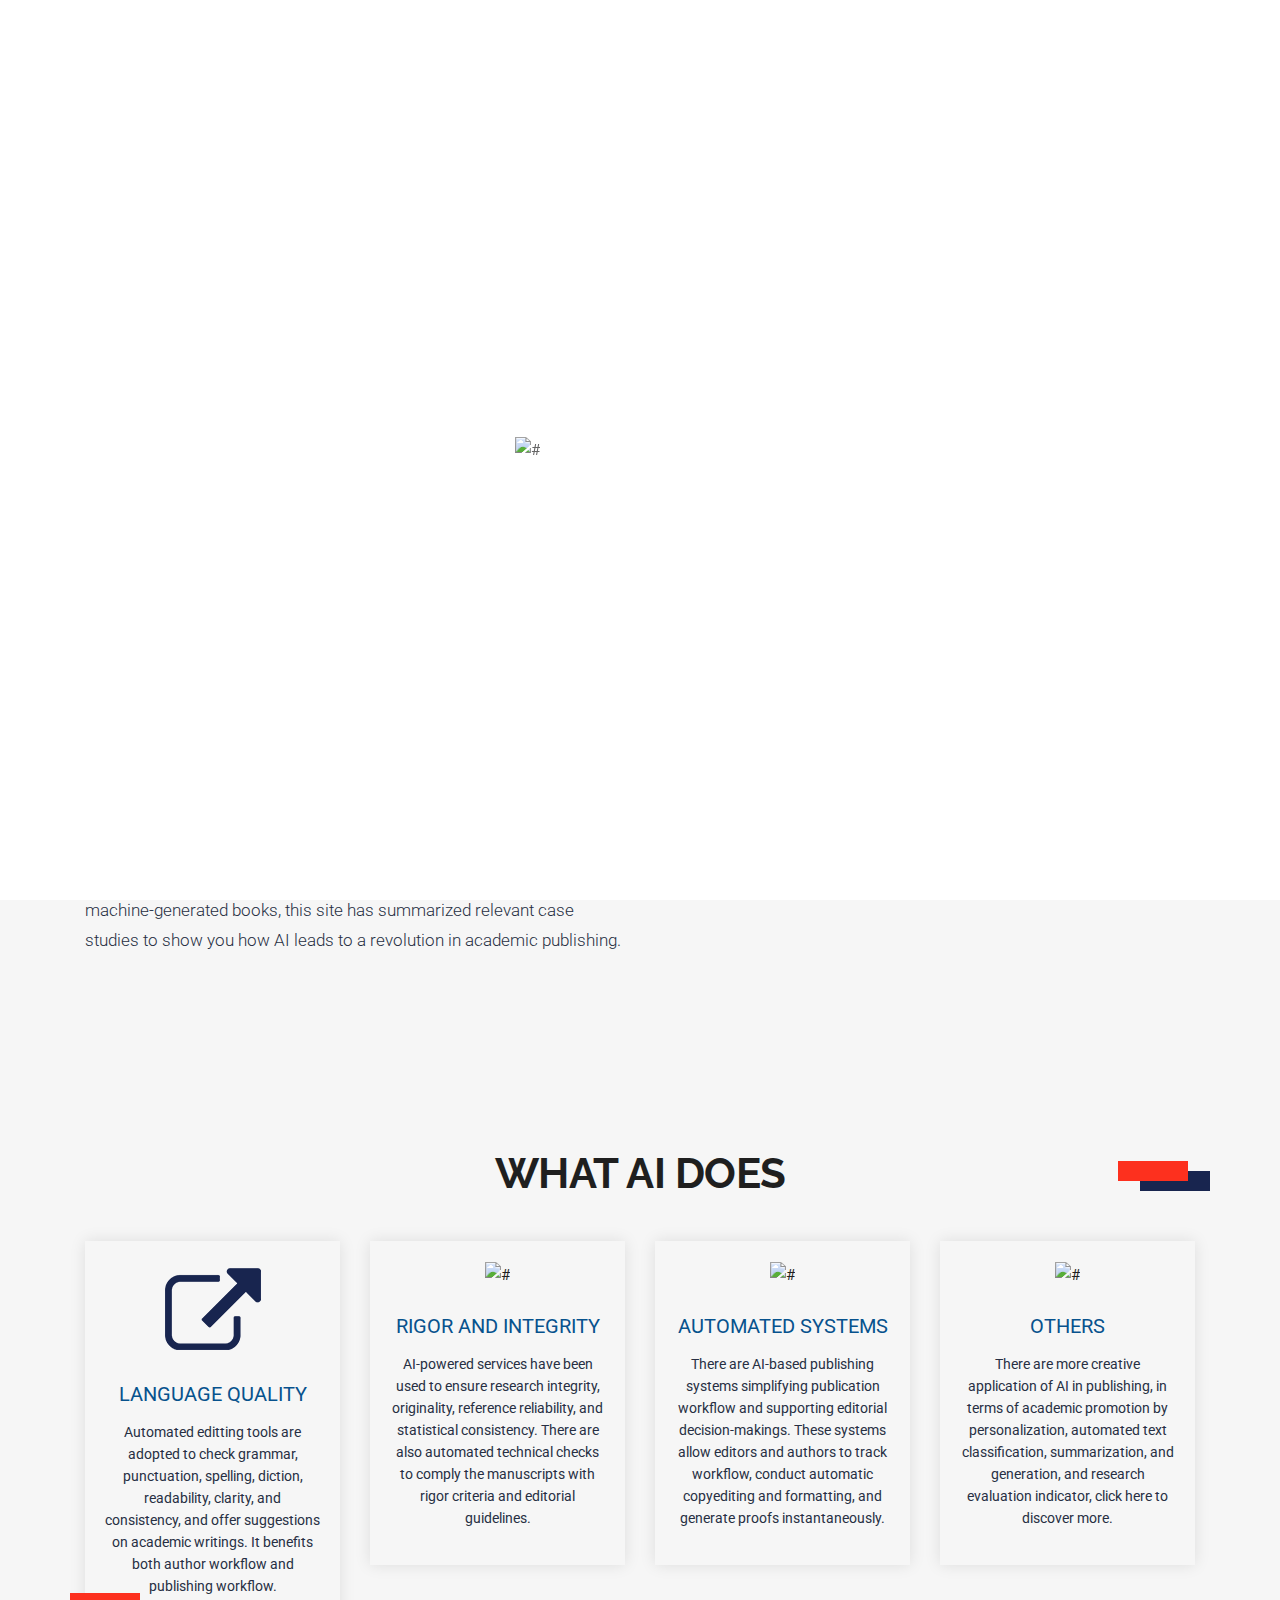
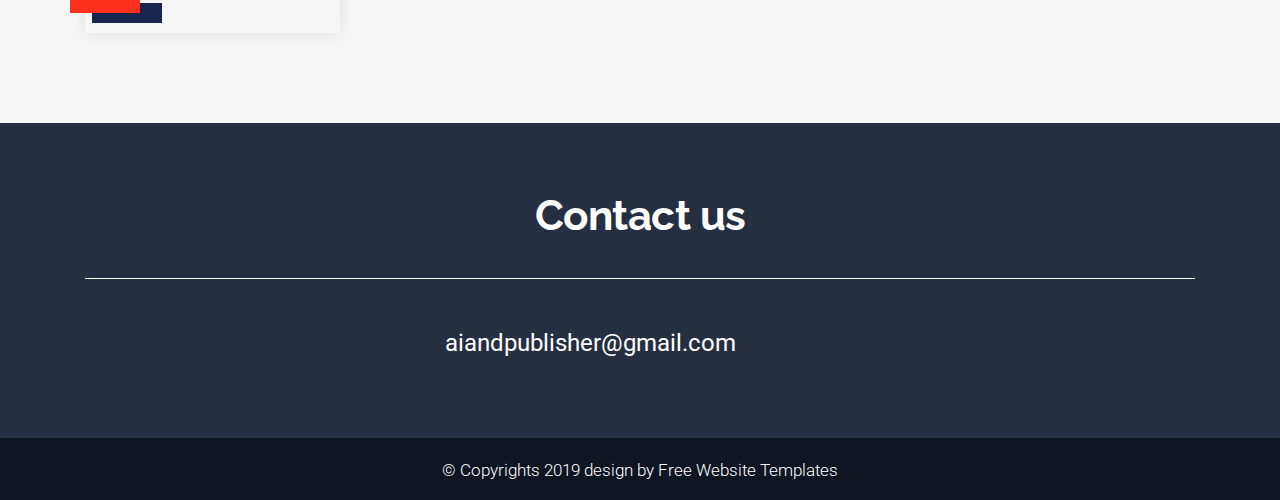
==== commit f99d0fbc: "Update about.html" ====
--- a/about.html
+++ b/about.html
@@ -44,7 +44,7 @@
                <li><a href="index.html">Home</a></li>
                <li><a href="about.html">About</a></li>
                <li><a href="services.html">Case Studies</a></li>
-               <li><a href="contact.html">Join us</a></li>
+               <li><a href="contact.html">Feedback</a></li>
             </ul>
          </div>
       </nav>
@@ -66,112 +66,124 @@
          </header>
          <!-- End header -->
          <!-- Start Banner -->
+
          <!-- section -->
+         <div class="section about_section layout_padding padding_top_0">
+            <div class="container">
+               <div class="row">
+                  <div class="col-md-12">
+                     <div class="full">
+                        <div class="heading_main text_align_center margin-top_30">
+                           <h2 class="margin-top_30 margin-bottom_30"><strong class="small theme_color">About us</strong><br>Site Introduction</h2>
+                        </div>
+                     </div>
+                  </div>
+               </div>
+               <div class="row">
+                <div class="col-xs-6 col-sm-6 col-md-6 col-lg-6">
+                     <div class="full">
+                        <div class="heading_small">
+                          <h4>AI in publishing</h4>
+                        </div>
+                        <p>Artificial Intelligence (AI) is a science and engineering of making machines that mimic or even supersede human behaviour and intelligence. AI-based systems often involves Machine Learning (Deep Learning), Neural Network, Robotics, Expert Systems, Natural Language Processing, and more complex automated technologies.
+                        AI pursues better accuracy, supports decision-makings, solves complex problems, performs higher level of computations. </p>
+                        <br>
+                        <p>Academic publishing has seen a surge of interests in automation and artificial intelligence (AI). There is already a wide variety of automated tools and AI based services for all stages of publishing. These do not only help simplify the current pulication workflow, but also take publishing to the next level. From automated grammar check tools to machine-generated books, this site has summarized relevant case studies to show you how AI leads to a revolution in academic publishing.</p>
+                    </div>
+                </div>
+
+                <div class="col-xs-6 col-sm-6 col-md-6 col-lg-6">
+                   <div class="full text_align_center">
+                      <img class="img-responsive" src="images/f1.png" alt="#" />   
+                   </div>
+                </div>
+              </div>
+            </div>
+         </div>
+         <!-- end section -->
+
+                  <!-- section -->
          <div class="section about_section layout_padding dash_bg">
             <div class="container">
                <div class="row">
                   <div class="col-md-12">
                      <div class="full">
                         <div class="heading_main text_align_center">
-                           <h2>What We Do</h2>
-                        </div>
-                     </div>
-                  </div>
-               </div>
-               <div class="row">
-                  <div class="col-xs-6 col-sm-6 col-md-6 col-lg-3">
-                     <div class="full feature_box">
+                           <h2>What AI Does</h2>
+                        </div>
+                     </div>
+                  </div>
+               </div>
+               <div class="row">
+                  <div class="col-xs-6 col-sm-6 col-md-6 col-lg-3">
+                     <div class="full feature_box">
+                      <a href="language_quality.html">
                          <div class="full icon">
                             <img class="default-block" src="images/icon_1.png" alt="#" />
                             <img class="default-none" src="images/icon_1w.png" alt="#" />
                          </div>
                          <div class="full">
-                            <h4>Link Building</h4>
-                         </div>
-                         <div class="full">
-                           <p>It is a long established fact that a reader will be distracted by the readable content..</p>
-                         </div>
-                     </div>
-                  </div>
-                  <div class="col-xs-6 col-sm-6 col-md-6 col-lg-3">
-                     <div class="full feature_box">
+                            <h4>Language Quality</h4>
+                         </div>
+                         <div class="full">
+                           <p>Automated editting tools are adopted to check grammar, punctuation, spelling, diction, readability, clarity, and consistency, and offer suggestions on academic writings. It benefits both author workflow and publishing workflow. </p>
+                         </div>
+                       </a>
+                     </div>
+                  </div>
+                  <div class="col-xs-6 col-sm-6 col-md-6 col-lg-3">
+                     <div class="full feature_box">
+                      <a href="rigor.html">
                          <div class="full icon">
                             <img class="default-block" src="images/icon_2.png" alt="#" />
                             <img class="default-none" src="images/icon_2w.png" alt="#" />
                          </div>
                          <div class="full">
-                            <h4>Monthly SEO Task</h4>
-                         </div>
-                         <div class="full">
-                           <p>It is a long established fact that a reader will be distracted by the readable content..</p>
-                         </div>
-                     </div>
-                  </div>
-                  <div class="col-xs-6 col-sm-6 col-md-6 col-lg-3">
-                     <div class="full feature_box">
+                            <h4>Rigor and Integrity</h4>
+                         </div>
+                         <div class="full">
+                           <p>AI-powered services have been used to ensure research integrity, originality, reference reliability, and statistical consistency. There are also automated technical checks to comply the manuscripts with rigor criteria and editorial guidelines.</p>
+                         </div>
+                       </a>
+                     </div>
+                  </div>
+                  <div class="col-xs-6 col-sm-6 col-md-6 col-lg-3">
+                     <div class="full feature_box">
+                      <a href="system.html">
                          <div class="full icon">
                             <img class="default-block" src="images/icon_3.png" alt="#" />
                             <img class="default-none" src="images/icon_3w.png" alt="#" />
                          </div>
                          <div class="full">
-                            <h4>On Page SEO</h4>
-                         </div>
-                         <div class="full">
-                           <p>It is a long established fact that a reader will be distracted by the readable content..</p>
-                         </div>
-                     </div>
-                  </div>
-                  <div class="col-xs-6 col-sm-6 col-md-6 col-lg-3">
-                     <div class="full feature_box">
+                            <h4>Automated systems</h4>
+                         </div>
+                         <div class="full">
+                           <p>There are AI-based publishing systems simplifying publication workflow and supporting editorial decision-makings. These systems allow editors and authors to track workflow, conduct automatic copyediting and formatting, and generate proofs instantaneously.</p>
+                         </div>
+                       </a>
+                     </div>
+                  </div>
+                  <div class="col-xs-6 col-sm-6 col-md-6 col-lg-3">
+                     <div class="full feature_box">
+                      <a href="services.html">
                          <div class="full icon">
                             <img class="default-block" src="images/icon_4.png" alt="#" />
                             <img class="default-none" src="images/icon_4w.png" alt="#" />
                          </div>
                          <div class="full">
-                            <h4>Online marketing</h4>
-                         </div>
-                         <div class="full">
-                           <p>It is a long established fact that a reader will be distracted by the readable content..</p>
-                         </div>
+                            <h4>Others</h4>
+                         </div>
+                         <div class="full">
+                           <p>There are more creative application of AI in publishing, in terms of academic promotion by personalization, automated text classification, summarization, and generation, and research evaluation indicator, click here to discover more.</p>
+                         </div>
+                       </a>
                      </div>
                   </div>
                </div>
             </div>
          </div>
          <!-- end section -->
-         <!-- section -->
-         <div class="section about_section layout_padding padding_top_0">
-            <div class="container">
-               <div class="row">
-                  <div class="col-md-12">
-                     <div class="full">
-                        <div class="heading_main text_align_center">
-                           <h2 class="margin-bottom_30"><strong class="small theme_color">Increase your client for</strong><br>Better position of Business</h2>
-                        </div>
-                     </div>
-                  </div>
-               </div>
-               <div class="row">
-                <div class="col-xs-6 col-sm-6 col-md-6 col-lg-6">
-                     <div class="full">
-                        <div class="heading_small">
-                          <h4>Increase your client</h4>
-                        </div>
-                        <p>There are many variations of passages of Lorem Ipsum available, but the majority have suffered alteration in some form, by injected humour, or randomised words which don't look even slightly believable. If you are going to use a pass<br><br>age of Lorem Ipsum, you need to be sure there isn'There are many variations of passages of Lorem Ipsum available, but the majority have suffered alteration in some form, by injected humour, or randomised words which don't look even slightly believable. If you are going to use a passage of Lorem Ipsum, you need to be sure there isn</p>
-                      </div>
-                      <div class="full margin-top_30">
-                        <a class="readmore_bt" href="about.html">Read More</a>
-                      </div>
-                  </div>
-                  <div class="col-xs-6 col-sm-6 col-md-6 col-lg-6">
-                     <div class="full text_align_center">
-                        <img class="img-responsive" src="images/f1.png" alt="#" />   
-                      </div>
-                  </div>
-               </div>
-            </div>
-         </div>
-         <!-- end section -->
+
          <!-- Start Footer -->
          <footer class="footer-box">
             <div class="container">
--- a/css/style.css
+++ b/css/style.css
@@ -2649,6 +2649,7 @@
     background-size: 50% auto;
     background-repeat: no-repeat;
     background-position: right center;
+
 
 }
 
@@ -2979,9 +2980,7 @@
 
 .footer_blog_last ul {
     margin-top: 5px;
-    float: left;
     list-style: none;
-    width: 100%;
 }
 
 .footer_blog_last ul li {
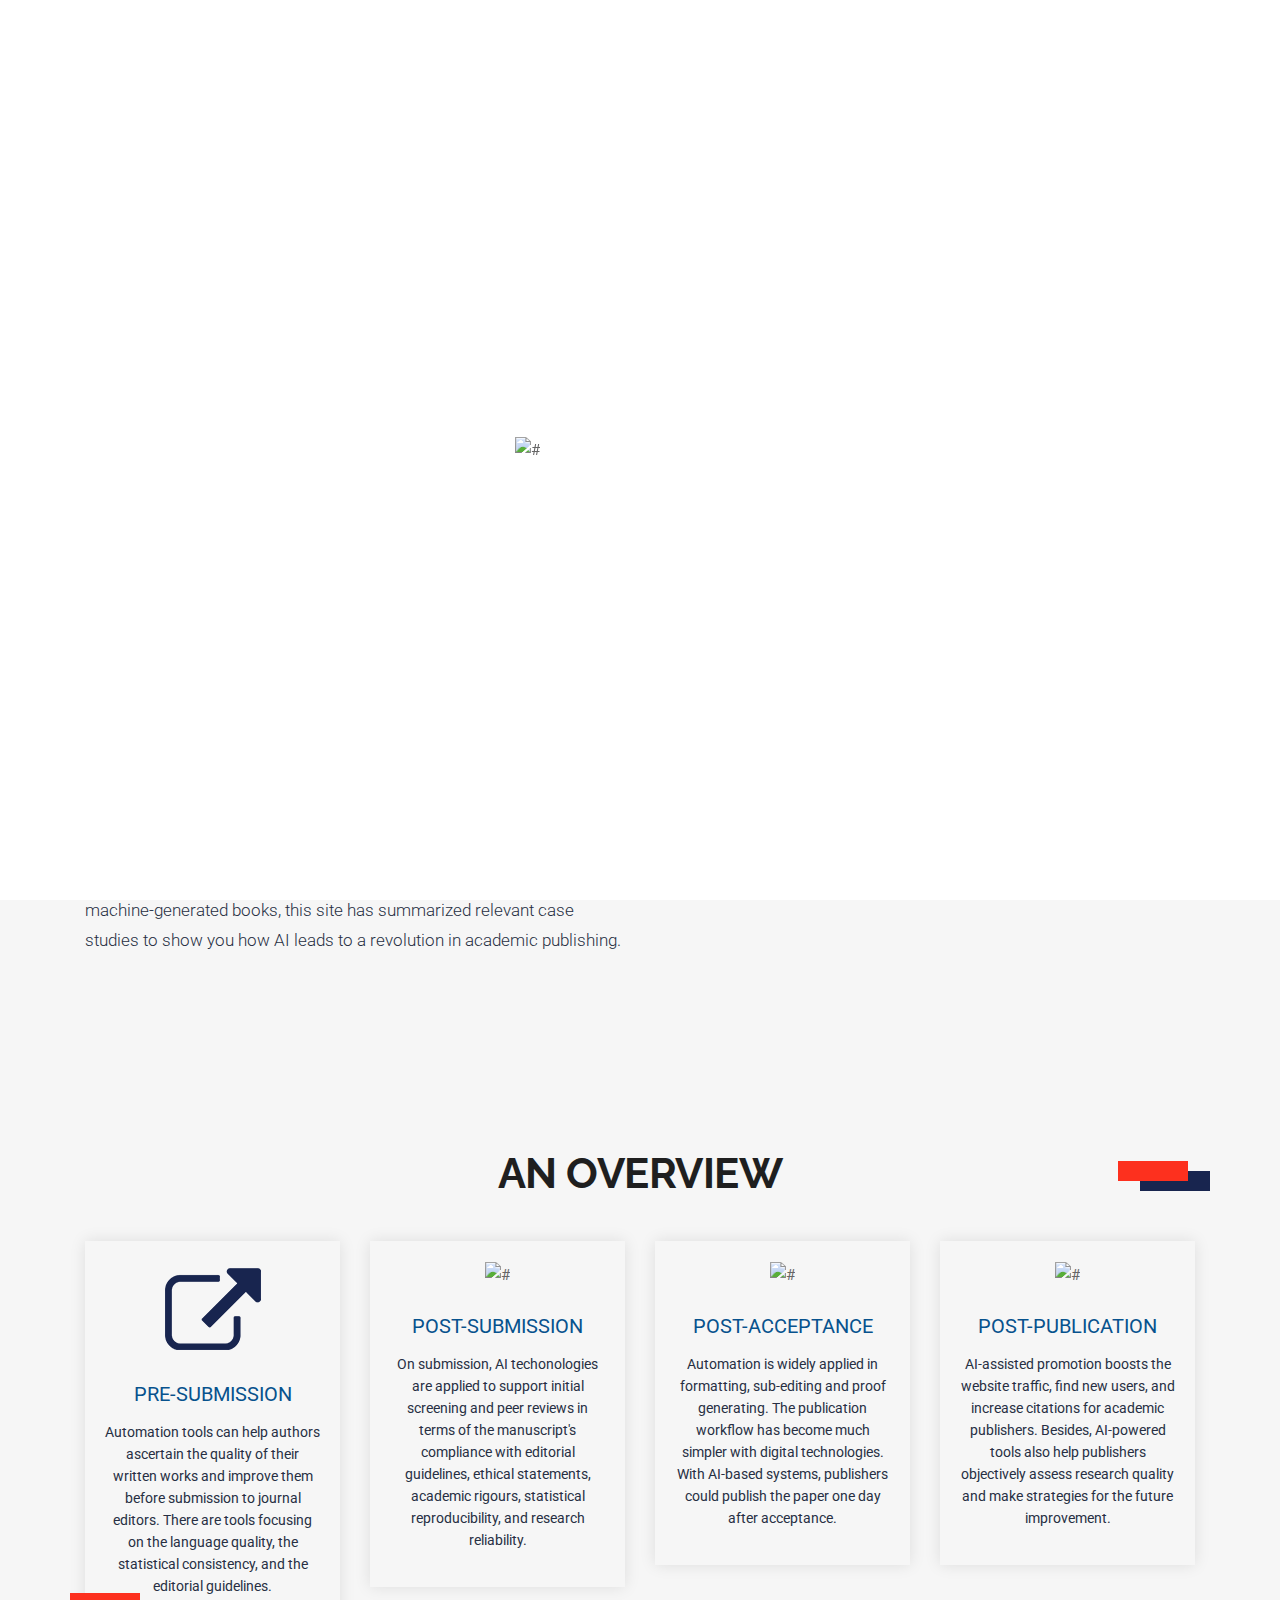
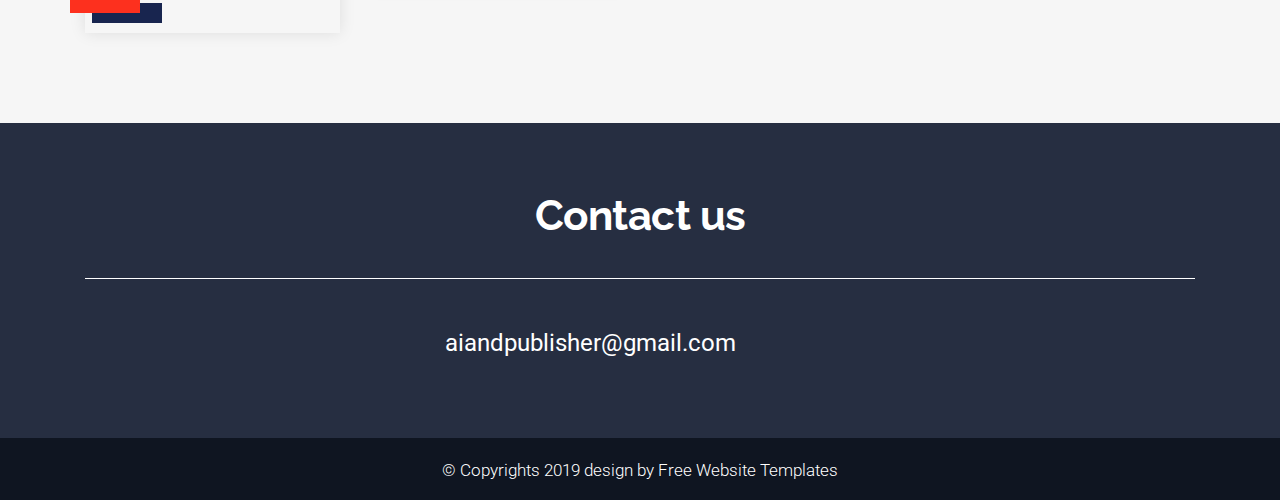
==== commit f177a1a9: "Update about.html" ====
--- a/about.html
+++ b/about.html
@@ -85,8 +85,7 @@
                         <div class="heading_small">
                           <h4>AI in publishing</h4>
                         </div>
-                        <p>Artificial Intelligence (AI) is a science and engineering of making machines that mimic or even supersede human behaviour and intelligence. AI-based systems often involves Machine Learning (Deep Learning), Neural Network, Robotics, Expert Systems, Natural Language Processing, and more complex automated technologies.
-                        AI pursues better accuracy, supports decision-makings, solves complex problems, performs higher level of computations. </p>
+                        <p>Artificial Intelligence (AI) is a science and engineering of making machines that mimic or even supersede human behaviour and intelligence. AI-based systems often involves Machine Learning (Deep Learning), Neural Network, Robotics, Expert Systems, Natural Language Processing, and more complex automated technologies. AI pursues better accuracy, supports decision-makings, solves complex problems, performs higher level of computations. </p>
                         <br>
                         <p>Academic publishing has seen a surge of interests in automation and artificial intelligence (AI). There is already a wide variety of automated tools and AI based services for all stages of publishing. These do not only help simplify the current pulication workflow, but also take publishing to the next level. From automated grammar check tools to machine-generated books, this site has summarized relevant case studies to show you how AI leads to a revolution in academic publishing.</p>
                     </div>
@@ -102,81 +101,74 @@
          </div>
          <!-- end section -->
 
-                  <!-- section -->
+
+         <!-- section -->
          <div class="section about_section layout_padding dash_bg">
             <div class="container">
                <div class="row">
                   <div class="col-md-12">
                      <div class="full">
                         <div class="heading_main text_align_center">
-                           <h2>What AI Does</h2>
-                        </div>
-                     </div>
-                  </div>
-               </div>
-               <div class="row">
-                  <div class="col-xs-6 col-sm-6 col-md-6 col-lg-3">
-                     <div class="full feature_box">
-                      <a href="language_quality.html">
+                           <h2>An Overview</h2>
+                        </div>
+                     </div>
+                  </div>
+               </div>
+               <div class="row">
+                  <div class="col-xs-6 col-sm-6 col-md-6 col-lg-3">
+                     <div class="full feature_box">
                          <div class="full icon">
                             <img class="default-block" src="images/icon_1.png" alt="#" />
                             <img class="default-none" src="images/icon_1w.png" alt="#" />
                          </div>
                          <div class="full">
-                            <h4>Language Quality</h4>
-                         </div>
-                         <div class="full">
-                           <p>Automated editting tools are adopted to check grammar, punctuation, spelling, diction, readability, clarity, and consistency, and offer suggestions on academic writings. It benefits both author workflow and publishing workflow. </p>
-                         </div>
-                       </a>
-                     </div>
-                  </div>
-                  <div class="col-xs-6 col-sm-6 col-md-6 col-lg-3">
-                     <div class="full feature_box">
-                      <a href="rigor.html">
+                            <h4>Pre-submission</h4>
+                         </div>
+                         <div class="full">
+                           <p>Automation tools can help authors ascertain the quality of their written works and improve them before submission to journal editors. There are tools focusing on the language quality, the statistical consistency, and the editorial guidelines.</p>
+                         </div>
+                     </div>
+                  </div>
+                  <div class="col-xs-6 col-sm-6 col-md-6 col-lg-3">
+                     <div class="full feature_box">
                          <div class="full icon">
                             <img class="default-block" src="images/icon_2.png" alt="#" />
                             <img class="default-none" src="images/icon_2w.png" alt="#" />
                          </div>
                          <div class="full">
-                            <h4>Rigor and Integrity</h4>
-                         </div>
-                         <div class="full">
-                           <p>AI-powered services have been used to ensure research integrity, originality, reference reliability, and statistical consistency. There are also automated technical checks to comply the manuscripts with rigor criteria and editorial guidelines.</p>
-                         </div>
-                       </a>
-                     </div>
-                  </div>
-                  <div class="col-xs-6 col-sm-6 col-md-6 col-lg-3">
-                     <div class="full feature_box">
-                      <a href="system.html">
+                            <h4>Post-submission</h4>
+                         </div>
+                         <div class="full">
+                           <p>On submission, AI techonologies are applied to support initial screening and peer reviews in terms of the manuscript's compliance with editorial guidelines, ethical statements, academic rigours, statistical reproducibility, and research reliability. </p>
+                         </div>
+                     </div>
+                  </div>
+                  <div class="col-xs-6 col-sm-6 col-md-6 col-lg-3">
+                     <div class="full feature_box">
                          <div class="full icon">
                             <img class="default-block" src="images/icon_3.png" alt="#" />
                             <img class="default-none" src="images/icon_3w.png" alt="#" />
                          </div>
                          <div class="full">
-                            <h4>Automated systems</h4>
-                         </div>
-                         <div class="full">
-                           <p>There are AI-based publishing systems simplifying publication workflow and supporting editorial decision-makings. These systems allow editors and authors to track workflow, conduct automatic copyediting and formatting, and generate proofs instantaneously.</p>
-                         </div>
-                       </a>
-                     </div>
-                  </div>
-                  <div class="col-xs-6 col-sm-6 col-md-6 col-lg-3">
-                     <div class="full feature_box">
-                      <a href="services.html">
+                            <h4>Post-acceptance</h4>
+                         </div>
+                         <div class="full">
+                           <p>Automation is widely applied in formatting, sub-editing and proof generating. The publication workflow has become much simpler with digital technologies. With AI-based systems, publishers could publish the paper one day after acceptance. </p>
+                         </div>
+                     </div>
+                  </div>
+                  <div class="col-xs-6 col-sm-6 col-md-6 col-lg-3">
+                     <div class="full feature_box">
                          <div class="full icon">
                             <img class="default-block" src="images/icon_4.png" alt="#" />
                             <img class="default-none" src="images/icon_4w.png" alt="#" />
                          </div>
                          <div class="full">
-                            <h4>Others</h4>
-                         </div>
-                         <div class="full">
-                           <p>There are more creative application of AI in publishing, in terms of academic promotion by personalization, automated text classification, summarization, and generation, and research evaluation indicator, click here to discover more.</p>
-                         </div>
-                       </a>
+                            <h4>Post-publication</h4>
+                         </div>
+                         <div class="full">
+                           <p>AI-assisted promotion boosts the website traffic, find new users, and increase citations for academic publishers. Besides, AI-powered tools also help publishers objectively assess research quality and make strategies for the future improvement. </p>
+                         </div>
                      </div>
                   </div>
                </div>
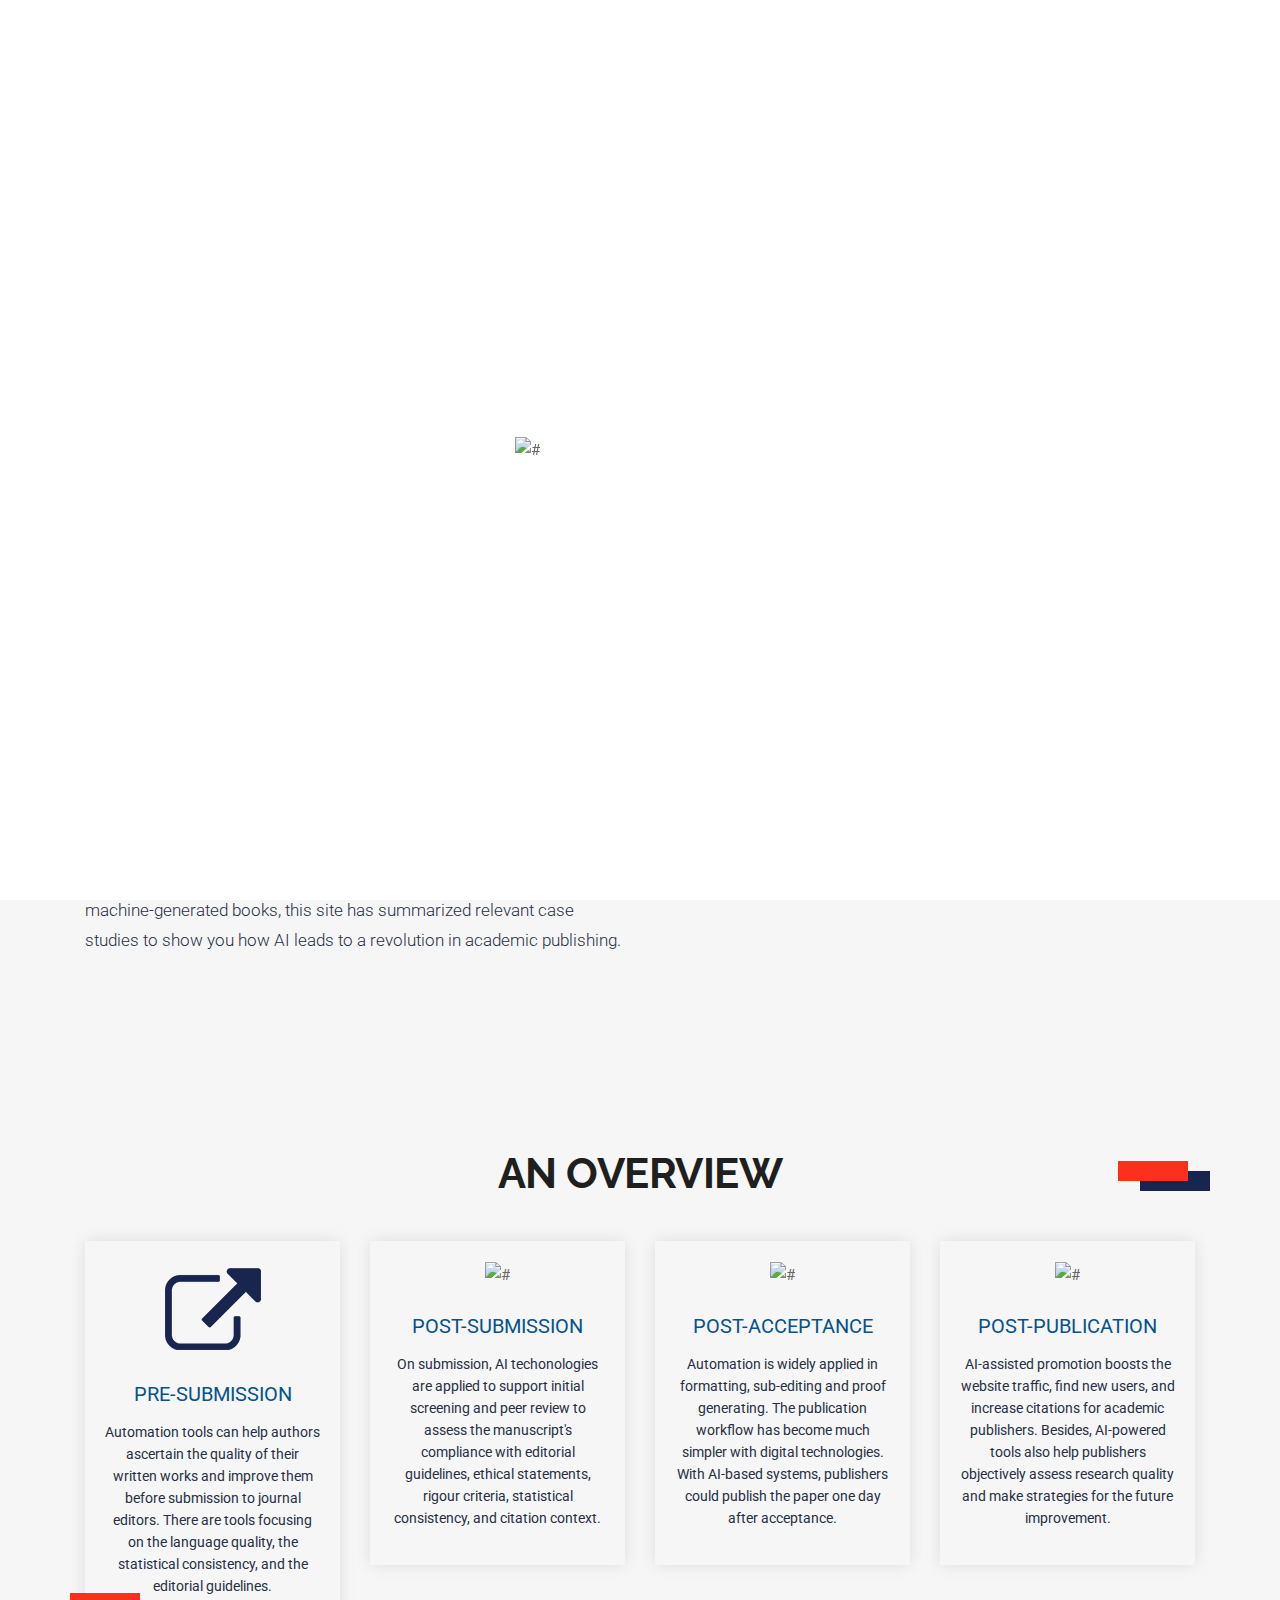
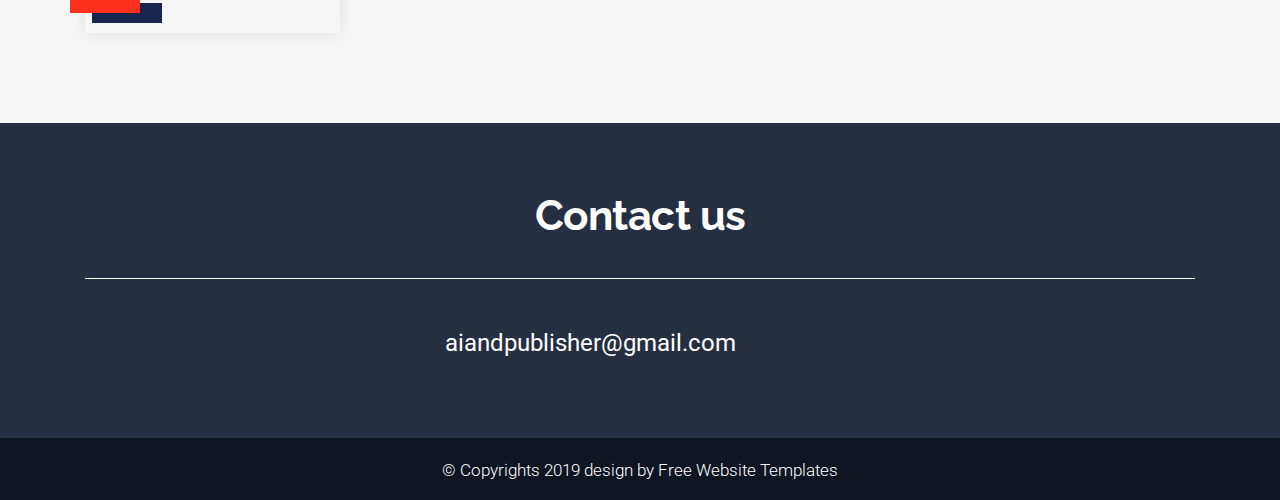
==== commit 535e5c32: "Update about.html" ====
--- a/about.html
+++ b/about.html
@@ -12,8 +12,8 @@
       <meta name="description" content="">
       <meta name="author" content="">
       <!-- Site Icons -->
-      <link rel="shortcut icon" href="#" type="image/x-icon" />
-      <link rel="apple-touch-icon" href="#" />
+      <link rel="shortcut icon" href="http://www.publishingai.net/images/logo.png" type="image/x-icon" />
+      <link rel="apple-touch-icon" href="http://www.publishingai.net/images/logo.png" />
       <!-- Bootstrap CSS -->
       <link rel="stylesheet" href="css/bootstrap.min.css" />
       <!-- Pogo Slider CSS -->
@@ -139,7 +139,7 @@
                             <h4>Post-submission</h4>
                          </div>
                          <div class="full">
-                           <p>On submission, AI techonologies are applied to support initial screening and peer reviews in terms of the manuscript's compliance with editorial guidelines, ethical statements, academic rigours, statistical reproducibility, and research reliability. </p>
+                           <p>On submission, AI techonologies are applied to support initial screening and peer review to assess the manuscript's compliance with editorial guidelines, ethical statements, rigour criteria, statistical consistency, and citation context. </p>
                          </div>
                      </div>
                   </div>
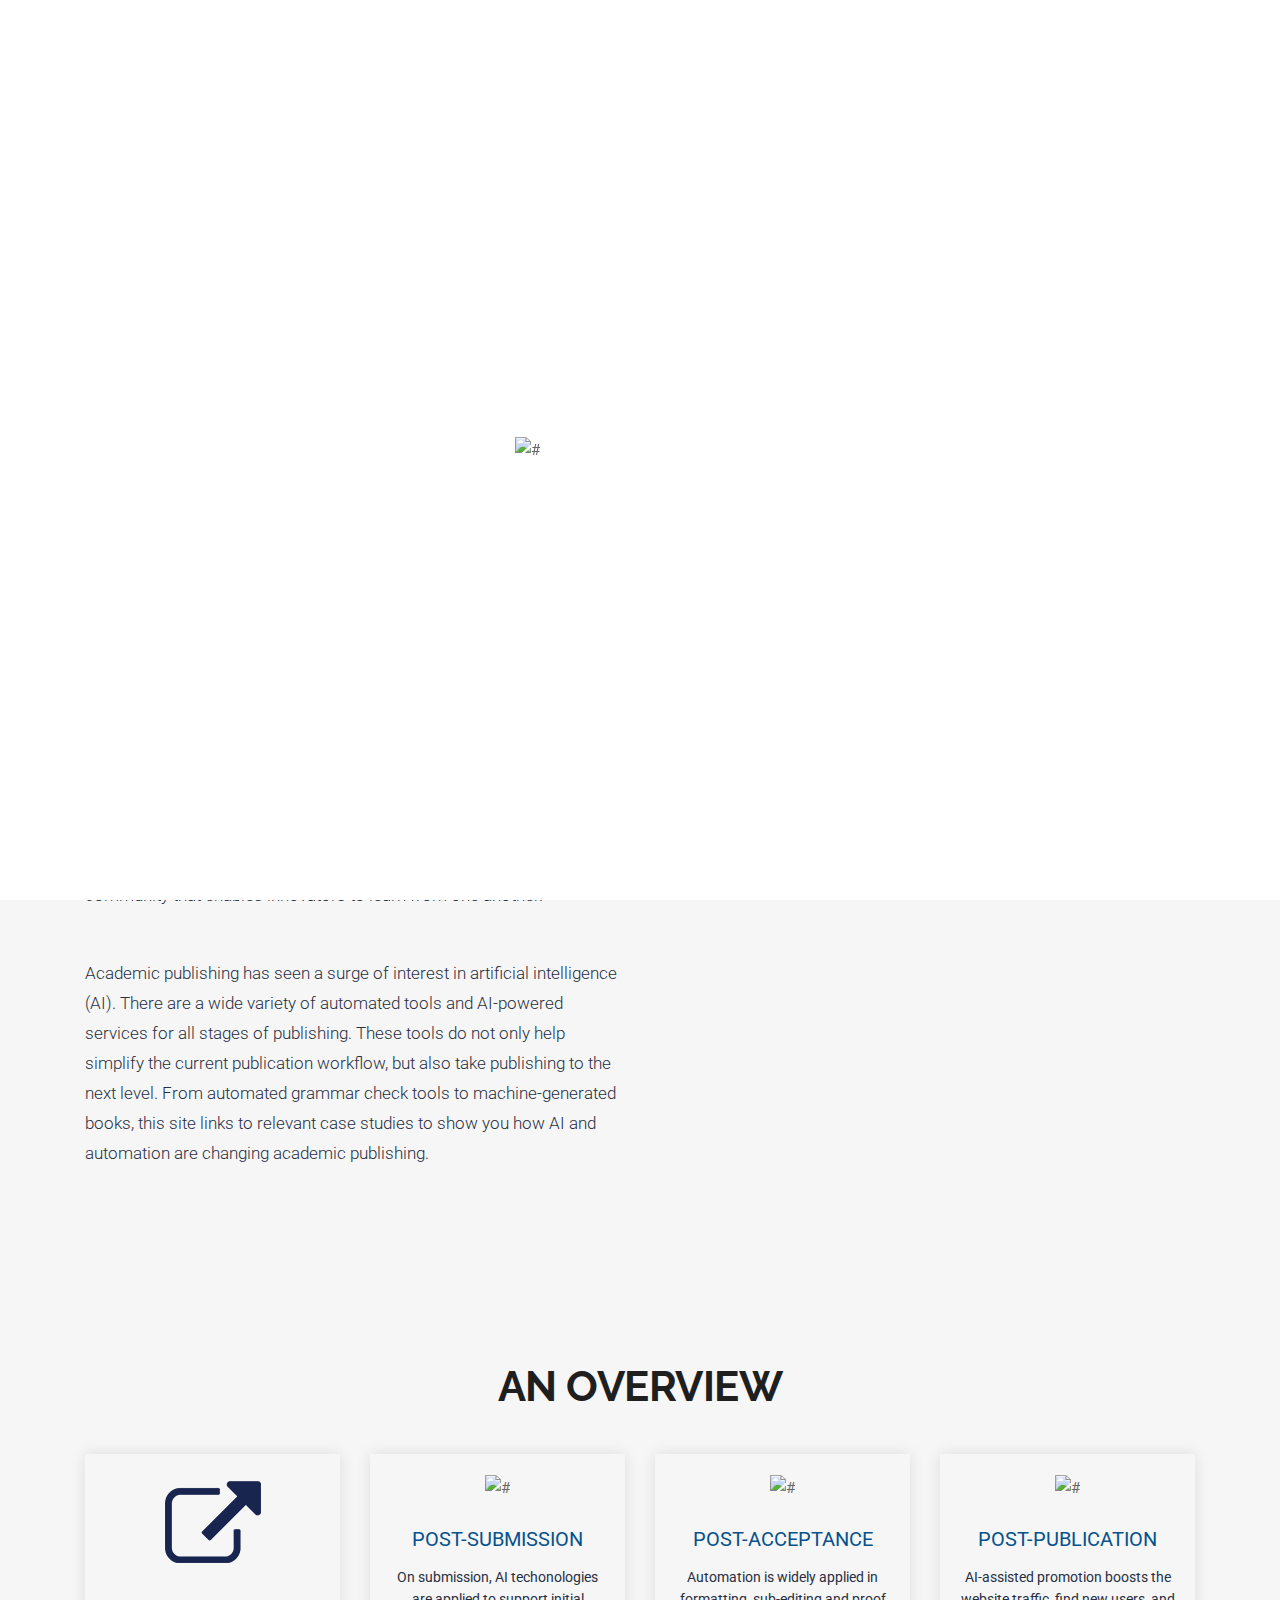
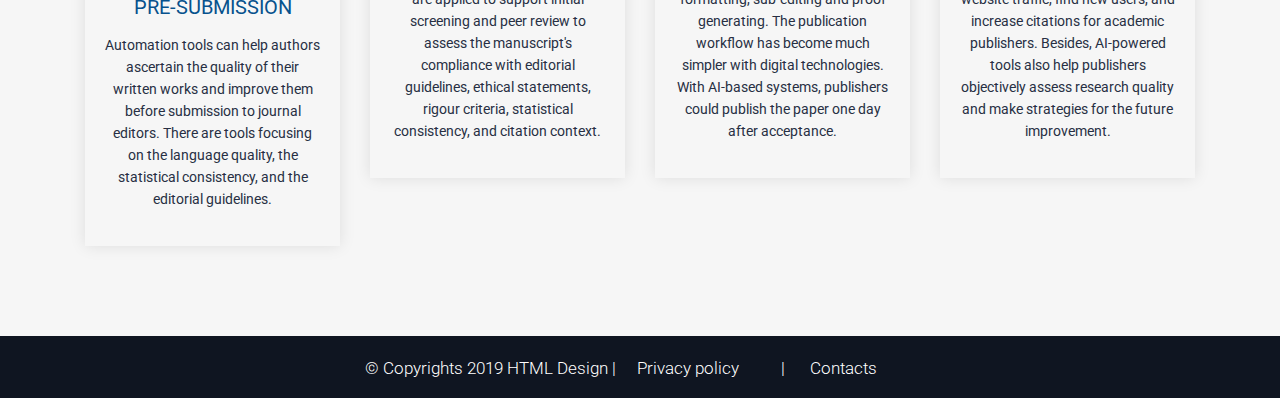
==== commit 16041fd5: "Update about.html" ====
--- a/about.html
+++ b/about.html
@@ -8,9 +8,7 @@
       <meta name="viewport" content="width=device-width, minimum-scale=1.0, maximum-scale=1.0, user-scalable=no">
       <!-- Site Metas -->
       <title>AI in Publishing - Site Introduction</title>
-      <meta name="keywords" content="">
-      <meta name="description" content="">
-      <meta name="author" content="">
+      <meta name="description" content="This site has summarized case studies to show you how AI leads to a revolution in academic publishing.">
       <!-- Site Icons -->
       <link rel="shortcut icon" href="http://www.publishingai.net/images/logo.png" type="image/x-icon" />
       <link rel="apple-touch-icon" href="http://www.publishingai.net/images/logo.png" />
@@ -68,13 +66,13 @@
          <!-- Start Banner -->
 
          <!-- section -->
-         <div class="section about_section layout_padding padding_top_0">
+         <div class="section about_section layout_padding">
             <div class="container">
                <div class="row">
                   <div class="col-md-12">
                      <div class="full">
-                        <div class="heading_main text_align_center margin-top_30">
-                           <h2 class="margin-top_30 margin-bottom_30"><strong class="small theme_color">About us</strong><br>Site Introduction</h2>
+                        <div class="heading_main text_align_center">
+                           <h2>Site Introduction</h2>
                         </div>
                      </div>
                   </div>
@@ -85,9 +83,15 @@
                         <div class="heading_small">
                           <h4>AI in publishing</h4>
                         </div>
-                        <p>Artificial Intelligence (AI) is a science and engineering of making machines that mimic or even supersede human behaviour and intelligence. AI-based systems often involves Machine Learning (Deep Learning), Neural Network, Robotics, Expert Systems, Natural Language Processing, and more complex automated technologies. AI pursues better accuracy, supports decision-makings, solves complex problems, performs higher level of computations. </p>
+                        <p><i>PUBLISHING AI</i> is a repository of case studies showing how AI and Automation are being used in academic publishing.  The website and case studies were created and curated by <a href="https://www.linkedin.com/in/jiayuandigital/">Jia Yuan</a>, MSc Student on UCL’s Digital Humanities program as part of a SAGE Publishing project.  +</p>
                         <br>
-                        <p>Academic publishing has seen a surge of interests in automation and artificial intelligence (AI). There is already a wide variety of automated tools and AI based services for all stages of publishing. These do not only help simplify the current pulication workflow, but also take publishing to the next level. From automated grammar check tools to machine-generated books, this site has summarized relevant case studies to show you how AI leads to a revolution in academic publishing.</p>
+                        <p>Artificial Intelligence (AI) is the science and engineering of making machines that mimic or even supersede human behaviour and intelligence. AI-based systems can involve Machine Learning (Deep Learning), Neural Network, Expert Systems and Natural Language Processing. Automation technologies can be used to automate processes such as social media marketing or content conversion and production. PUBLISHING AI aims to increase the visibility of how these technologies are being used by academic publishers, and to build a community that enables innovators to learn from one another. + +</p>
+                        <br>
+                        <p>Academic publishing has seen a surge of interest in artificial intelligence (AI). There are a wide variety of automated tools and AI-powered services for all stages of publishing. These tools do not only help simplify the current publication workflow, but also take publishing to the next level. From automated grammar check tools to machine-generated books, this site links to relevant case studies to show you how AI and automation are changing academic publishing. +</p>
                     </div>
                 </div>
 
@@ -103,7 +107,7 @@
 
 
          <!-- section -->
-         <div class="section about_section layout_padding dash_bg">
+         <div class="section about_section layout_padding">
             <div class="container">
                <div class="row">
                   <div class="col-md-12">
@@ -177,42 +181,17 @@
          <!-- end section -->
 
          <!-- Start Footer -->
-         <footer class="footer-box">
-            <div class="container">
-               <div class="row">
-                  <div class="col-md-12">
-                      <div class="heading_main text_align_center margin-bottom_30 white_fonts">
-                           <h2>Contact us</h2>
-                      </div>
-                  </div>
-                 
-               </div>
-
-               <div class="row">
-                <div class="col-md-12">
-                  <div class="footer_blog_last text_align_center white_fonts">
-                              <ul>
-                                <li><small>aiandpublisher@gmail.com</small></li>
-                                <li><a href="#"><i class="fa fa-twitter"></i></a></li>
-                                <li><a href="#"><i class="fa fa-google-plus"></i></a></li>
-                                <li><a href="#"><i class="fa fa-linkedin"></i></a></li>
-                              </ul>
-                          </h3>
-                        </div>
-                  </div>
-               </div>
-            </div>
-         </footer>
-         <!-- End Footer -->
          <div class="footer_bottom">
             <div class="container">
                <div class="row">
                   <div class="col-12">
-                     <p class="crp">© Copyrights 2019 design by <a href="https://html.design" title="Free Website Templates">Free Website Templates</a></p>
-                  </div>
-               </div>
-            </div>
-         </div>
+                     <p class="crp">© Copyrights <a href="https://html.design" title="Free Website Templates">2019 HTML Design </a>| &emsp;Privacy policy &emsp;<a href="https://www.sage.com/en-gb/legal/privacy-and-cookies/https://www.sage.com/en-gb/legal/privacy-and-cookies/"><i class="fa fa-info-circle"></i></a>&emsp; | &emsp; Contacts&emsp; <a href="https://twitter.com/hashtag/publishingai"><i class="fa fa-twitter"></i></a> &emsp;  <a href="https://www.linkedin.com/groups/9070538/"><i class="fa fa-linkedin"></i></a></p>
+
+                  </div>
+               </div>
+            </div>
+         </div>
+         <!-- end Footer -->
       </div>
       <a href="#" id="scroll-to-top" class="hvr-radial-out"><i class="fa fa-angle-up"></i></a>
       <!-- ALL JS FILES -->
--- a/css/style.css
+++ b/css/style.css
@@ -1855,6 +1855,11 @@
 	margin-bottom: 30px;
 }
 
+.slogan{
+	font-weight: bold;
+	font-size: 22px;
+}
+
 .icon-b {
 	width: 55px;
 	height: 55px;
@@ -1967,23 +1972,23 @@
 
 .footer-box {
     background: #262e41;
-    padding: 70px 0;
+    padding: 20px 0;
 }
 
 .footer-box .footer-company-name {
 	text-align: center;
 	margin: 0px;
 	color: #333;
-	font-size: 13px;
-	font-weight: 400;
+	font-size: 5px;
+	font-weight: 200;
 	padding-top: 2px;
 }
 
 footer.footer-box h3 {
-    font-size: 25px;
-    margin-bottom: 35px;
-    font-weight: 300;
-    margin-top: 35px;
+    font-size: 20px;
+    margin-bottom: 20px;
+    font-weight: 200;
+    margin-top: 20px;
 }
 
 .footer-box .footer-company-name a:hover {
@@ -2238,6 +2243,10 @@
 	margin-top: 30px;
 }
 
+.margin-top_90 {
+	margin-top: 90px;
+}
+
 .margin-bottom_10 {
 	margin-bottom: 10px !important;
 }
@@ -2248,6 +2257,18 @@
 
 .margin-bottom_30 {
 	margin-bottom: 30px !important;
+}
+
+.margin-bottom_50 {
+	margin-bottom: 50px !important;
+}
+
+.margin-bottom_60 {
+	margin-bottom: 60px !important;
+}
+
+.margin-bottom_80 {
+	margin-bottom: 80px !important;
 }
 
 .carousel a.carousel-control-prev {
@@ -2438,14 +2459,14 @@
 }
 
 .footer_blog li a {
-    font-size: 14px;
-    font-weight: 300 !important;
+    font-size: 12px;
+    font-weight: 200 !important;
     color: #acaba9 !important;
 }
 
 .recent_post_footer p {
     color: #acaba9 !important;
-    font-size: 13px;
+    font-size: 10px;
 }
 
 .footer_blog h3 {
@@ -2660,7 +2681,18 @@
     min-height: auto;
     padding: 45px 65px 65px;
     max-width: 770px;
-    margin: 142px 0;
+    margin: 5px 5px 10px, 5px;
+    box-shadow: 0 0 10px 0 rgba(0,0,0,.2);
+}
+
+.contact_formb {
+    background: #fff;
+    background-size: cover;
+    background-position: center center;
+    min-height: auto;
+    padding: 15px 15px 15px;
+    max-width: 700px;
+    margin: 5px 5px 10px 5px;
     box-shadow: 0 0 10px 0 rgba(0,0,0,.2);
 }
 
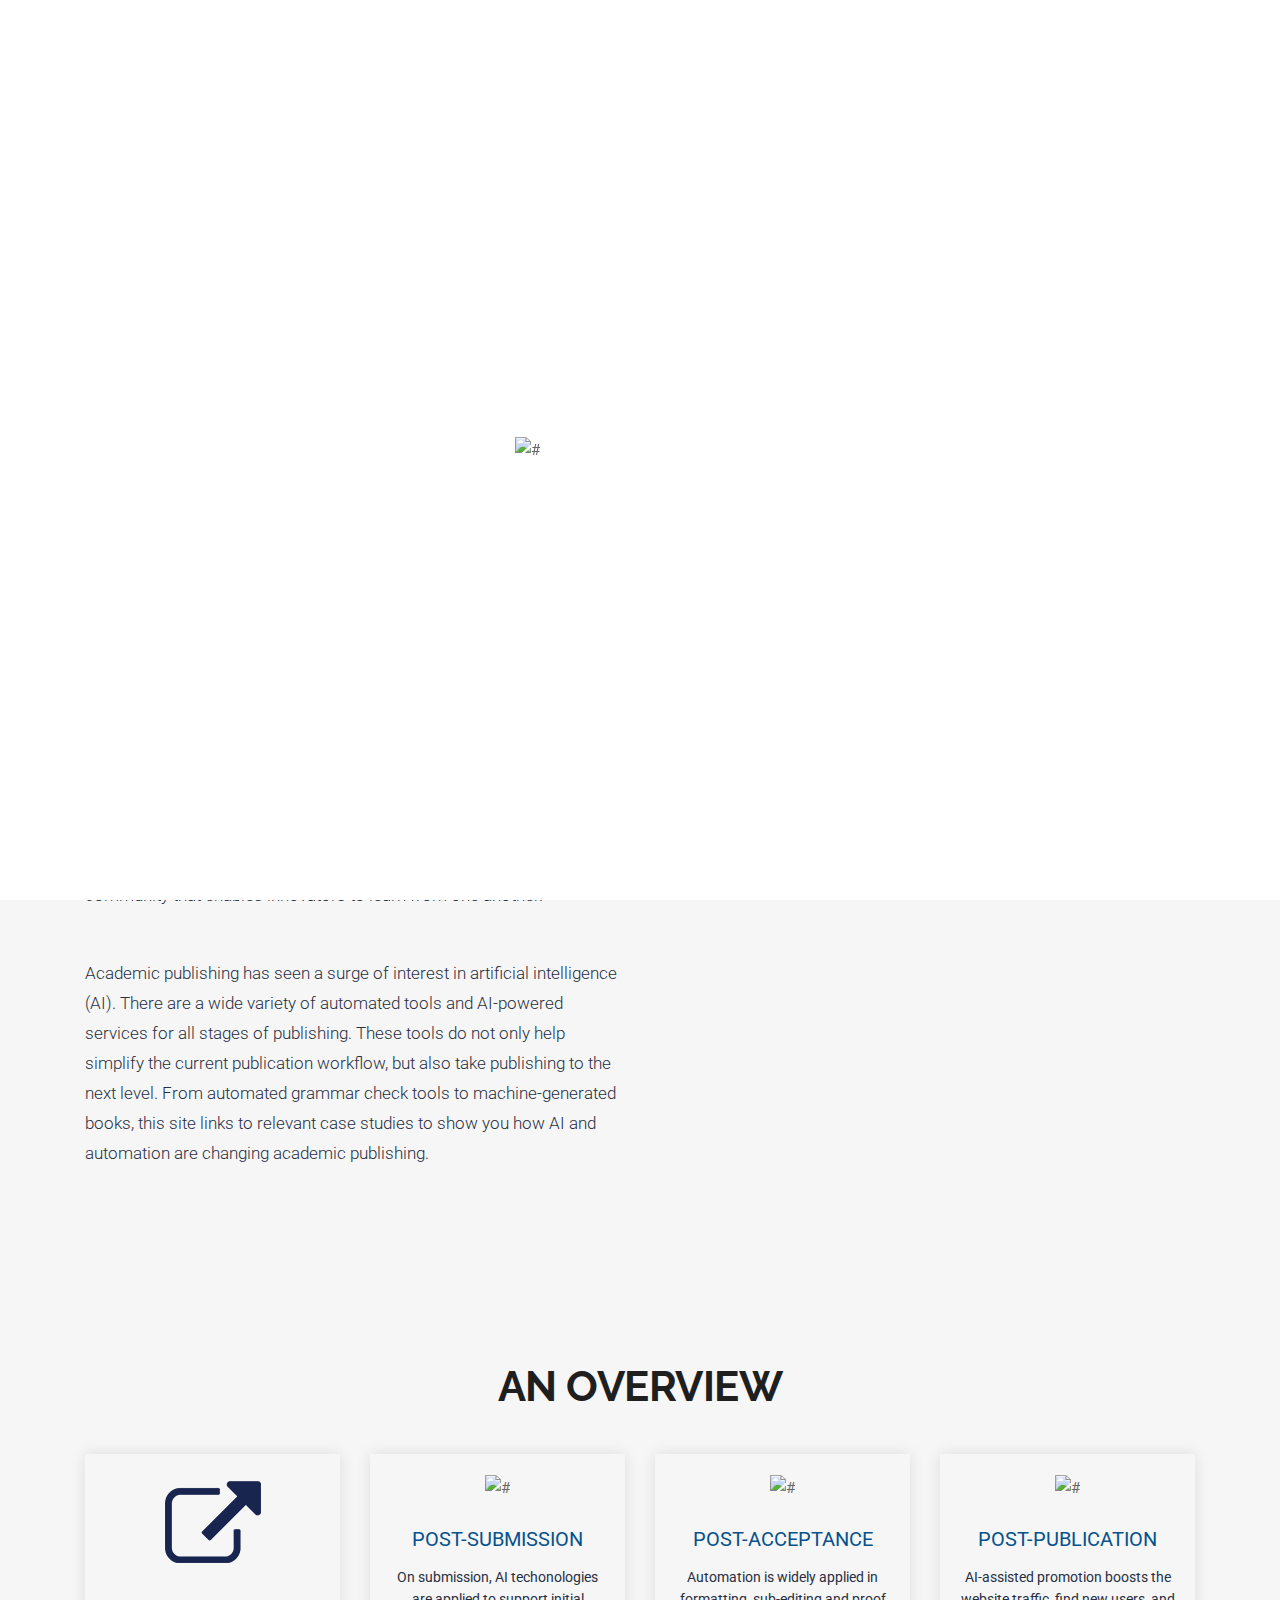
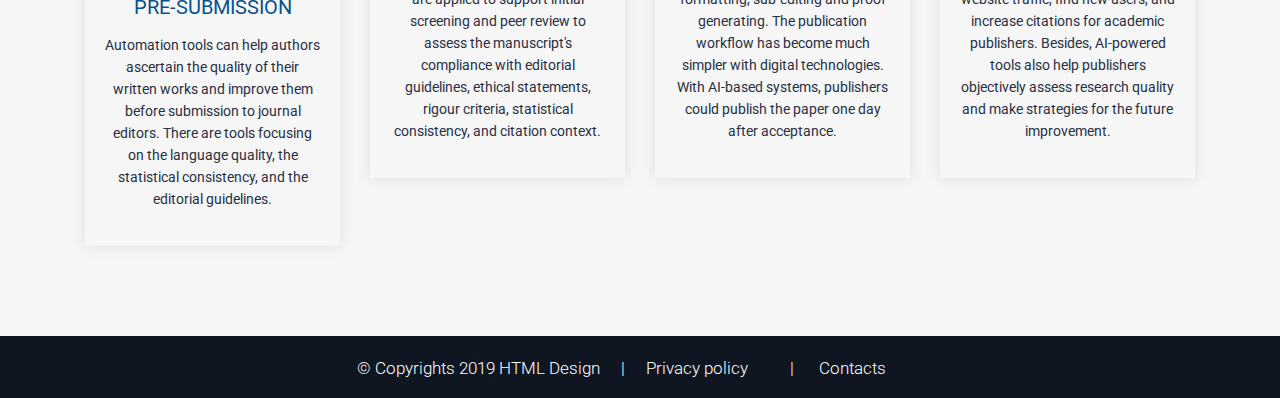
==== commit c541baef: "Update about.html" ====
--- a/about.html
+++ b/about.html
@@ -185,7 +185,7 @@
             <div class="container">
                <div class="row">
                   <div class="col-12">
-                     <p class="crp">© Copyrights <a href="https://html.design" title="Free Website Templates">2019 HTML Design </a>| &emsp;Privacy policy &emsp;<a href="https://www.sage.com/en-gb/legal/privacy-and-cookies/https://www.sage.com/en-gb/legal/privacy-and-cookies/"><i class="fa fa-info-circle"></i></a>&emsp; | &emsp; Contacts&emsp; <a href="https://twitter.com/hashtag/publishingai"><i class="fa fa-twitter"></i></a> &emsp;  <a href="https://www.linkedin.com/groups/9070538/"><i class="fa fa-linkedin"></i></a></p>
+                     <p class="crp">© Copyrights <a href="https://html.design" title="Free Website Templates">2019 HTML Design &emsp;</a>| &emsp;Privacy policy &emsp;<a href="https://www.sage.com/en-gb/legal/privacy-and-cookies/https://www.sage.com/en-gb/legal/privacy-and-cookies/"><i class="fa fa-info-circle"></i></a>&emsp; | &emsp; Contacts&emsp; <a href="https://twitter.com/hashtag/publishingai"><i class="fa fa-twitter"></i></a> &emsp;  <a href="https://www.linkedin.com/groups/9070538/"><i class="fa fa-linkedin"></i></a></p>
 
                   </div>
                </div>
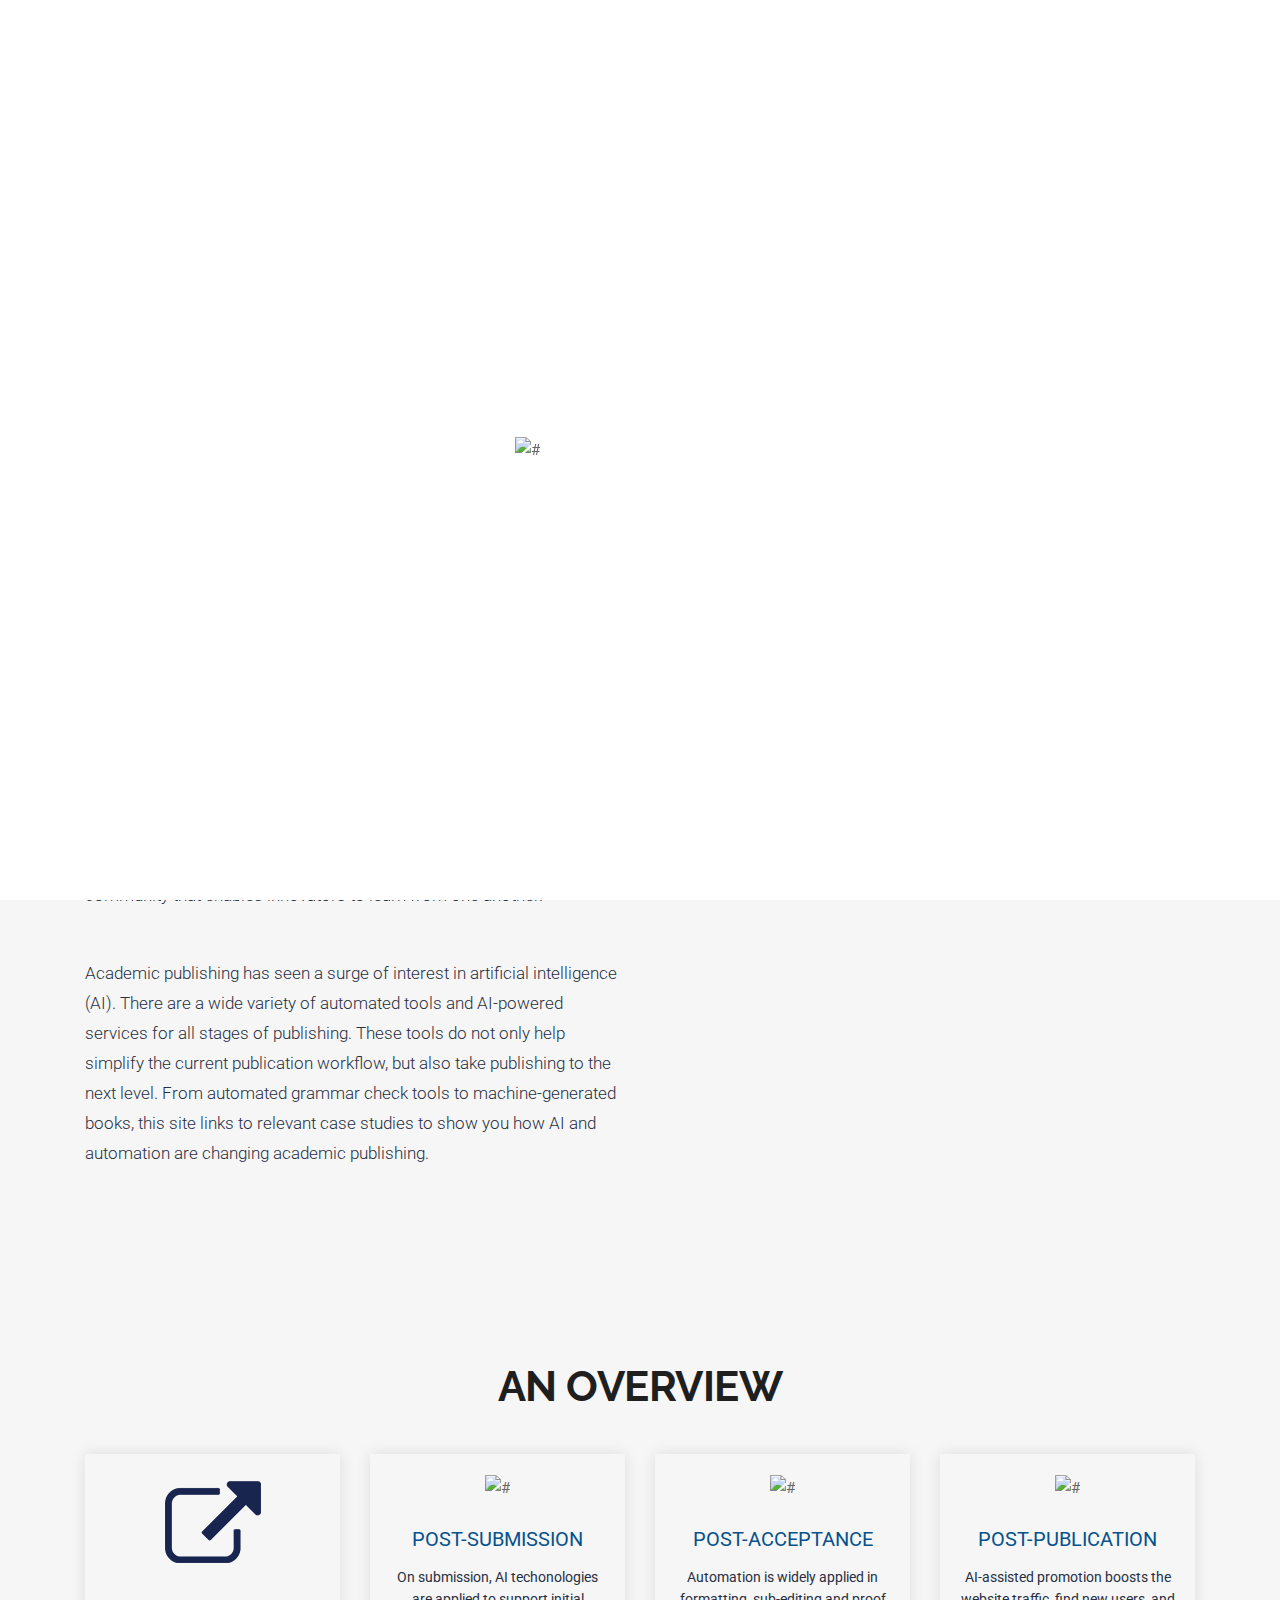
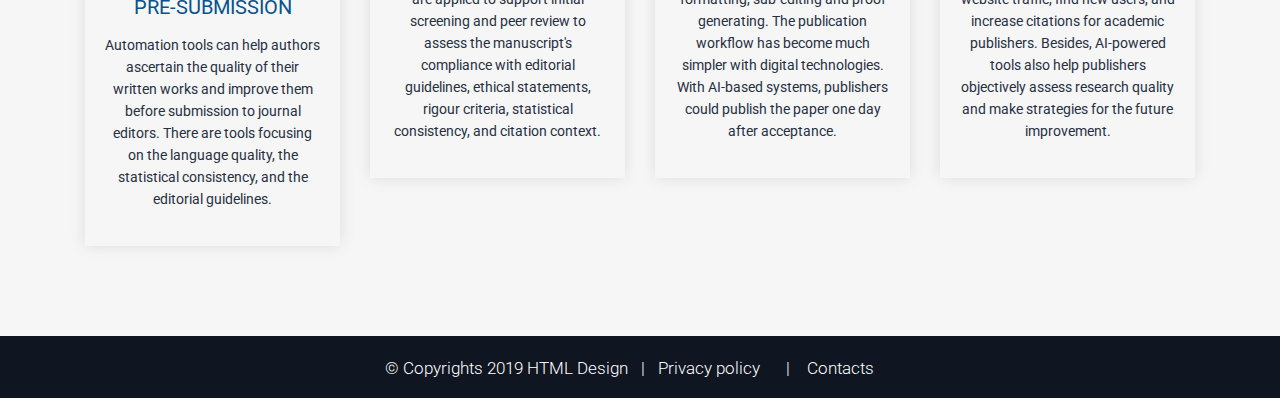
==== commit e8dbe401: "Update about.html" ====
--- a/about.html
+++ b/about.html
@@ -185,7 +185,7 @@
             <div class="container">
                <div class="row">
                   <div class="col-12">
-                     <p class="crp">© Copyrights <a href="https://html.design" title="Free Website Templates">2019 HTML Design &emsp;</a>| &emsp;Privacy policy &emsp;<a href="https://www.sage.com/en-gb/legal/privacy-and-cookies/https://www.sage.com/en-gb/legal/privacy-and-cookies/"><i class="fa fa-info-circle"></i></a>&emsp; | &emsp; Contacts&emsp; <a href="https://twitter.com/hashtag/publishingai"><i class="fa fa-twitter"></i></a> &emsp;  <a href="https://www.linkedin.com/groups/9070538/"><i class="fa fa-linkedin"></i></a></p>
+                     <p class="crp">© Copyrights <a href="https://html.design" title="Free Website Templates">2019 HTML Design &ensp;</a>| &ensp;Privacy policy &ensp;<a href="https://www.sage.com/en-gb/legal/privacy-and-cookies/https://www.sage.com/en-gb/legal/privacy-and-cookies/"><i class="fa fa-info-circle"></i></a>&ensp; | &ensp; Contacts&ensp; <a href="https://twitter.com/hashtag/publishingai"><i class="fa fa-twitter"></i></a> &ensp;  <a href="https://www.linkedin.com/groups/9070538/"><i class="fa fa-linkedin"></i></a></p>
 
                   </div>
                </div>
